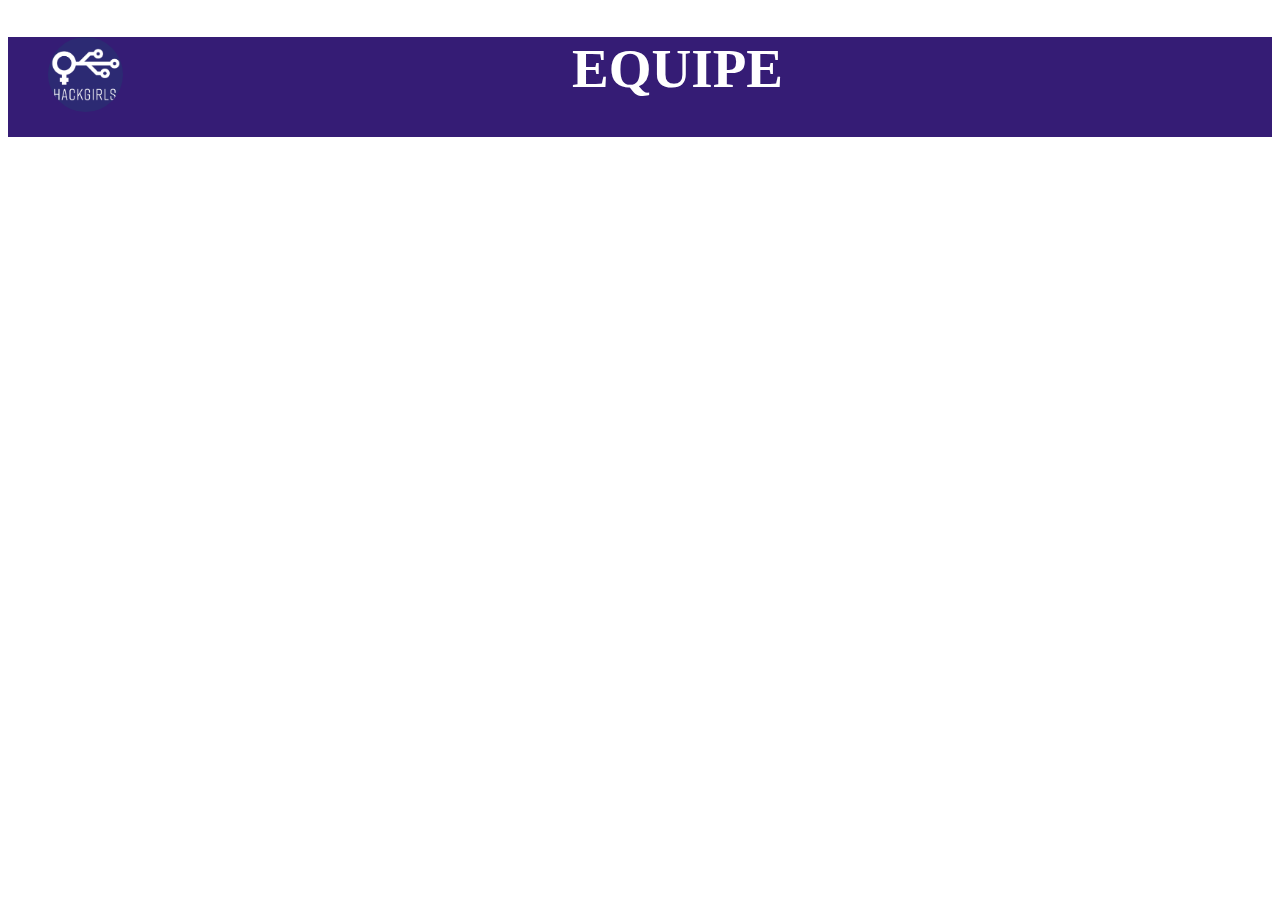
==== equipe.html @ 44c103d5 "Started" ====
<!DOCTYPE html>
<html>
    <head>
        <title>Equipe</title>
        <meta charset="utf-8">
        <link rel="stylesheet" href="css/equipe.css">
    </head>
    <body>
        <header class="container">
            <figure>
                <a href="index.html"><img src="img/logoHeader.png" alt="HackGirls"></a>
                <h1>Equipe</h1>
            </figure>
        </header>
    </body>
</html>
---- css/equipe.css ----
.container {
    background-color: #351C75;
    margin: none;
    height: 100px;
}

.container h1 {
    color: white;
    text-transform: uppercase;
    text-align: center;
    vertical-align: middle;
    font-size: 55px;
    position: relative;
}

.container img {
    border-radius: 50%;
    width: 75px;
    height: 75px;
    float: left;
}
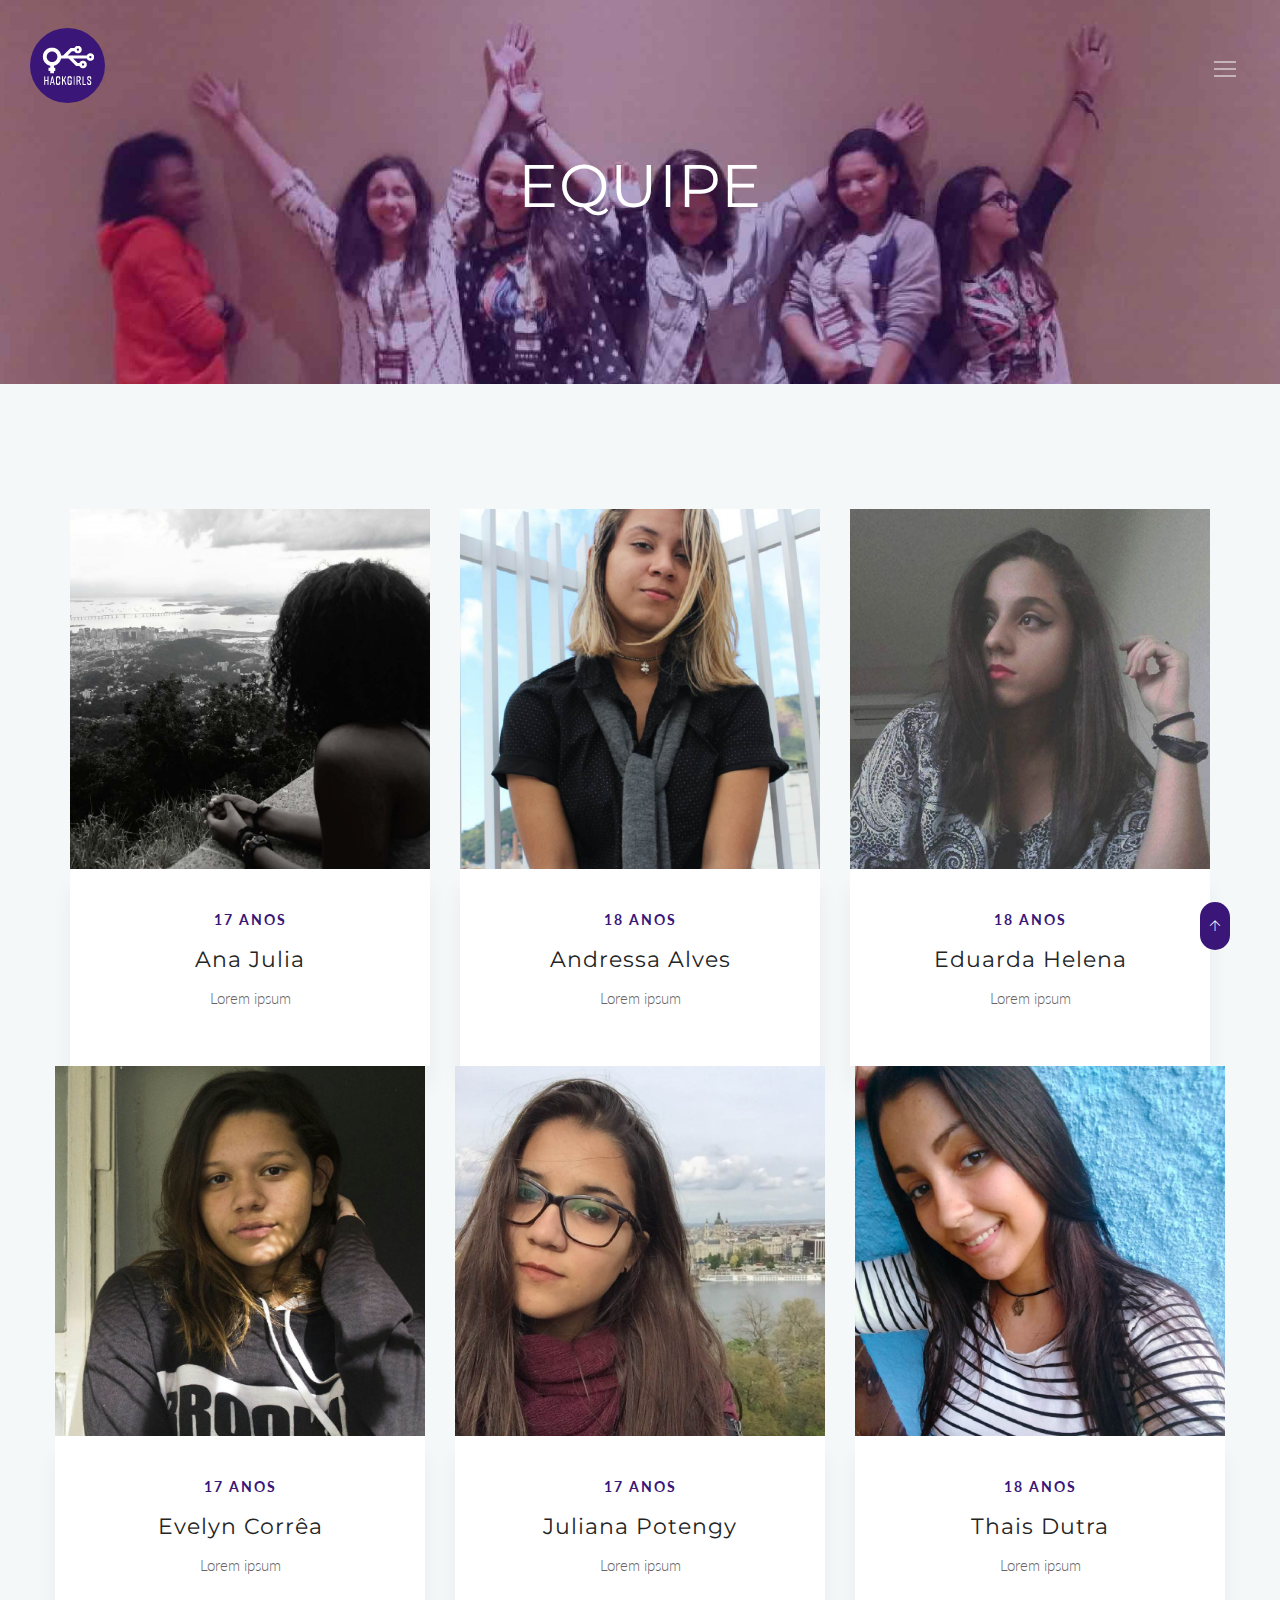
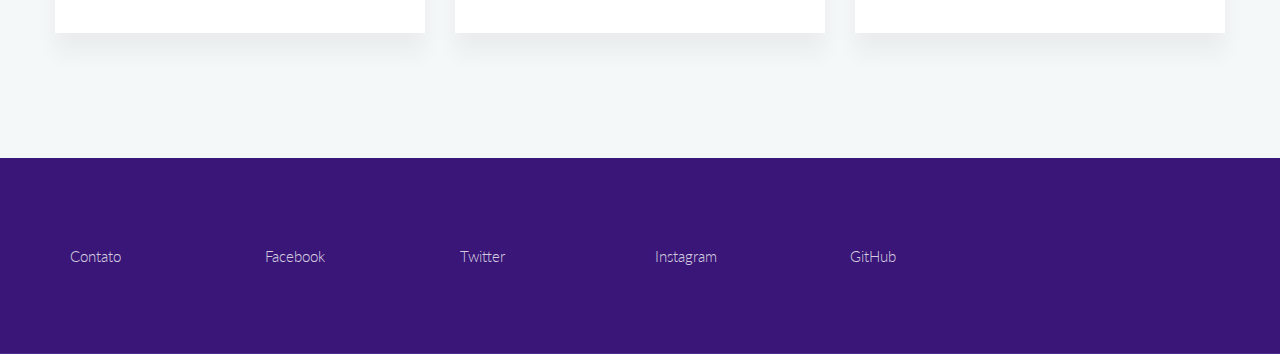
==== commit 35db2359: "Equipe update" ====
--- a/equipe.html
+++ b/equipe.html
@@ -1,16 +1,262 @@
 <!DOCTYPE html>
-<html>
+<html lang="en" class="no-js">
+    <!-- Begin Head -->
     <head>
-        <title>Equipe</title>
-        <meta charset="utf-8">
-        <link rel="stylesheet" href="css/equipe.css">
+        <!-- Basic -->
+        <meta charset="utf-8"/>
+        <meta name="viewport" content="width=device-width, initial-scale=1, shrink-to-fit=no">
+        <meta http-equiv="x-ua-compatible" content="ie=edge">
+        <title>HackGirls</title>
+
+        <!-- Web Fonts -->
+        <link href="https://fonts.googleapis.com/css?family=Lato:300,400,400i|Montserrat:400,700" rel="stylesheet">
+
+        <!-- Vendor Styles -->
+        <link href="vendor/bootstrap/css/bootstrap.min.css" rel="stylesheet" type="text/css"/>
+        <link href="css/animate.css" rel="stylesheet" type="text/css"/>
+        <link href="vendor/themify/themify.css" rel="stylesheet" type="text/css"/>
+        <link href="vendor/scrollbar/scrollbar.min.css" rel="stylesheet" type="text/css"/>
+        <link href="vendor/swiper/swiper.min.css" rel="stylesheet" type="text/css"/>
+
+        <!-- Theme Styles -->
+        <link href="css/style.css" rel="stylesheet" type="text/css"/>
+        <link href="css/global/global.css" rel="stylesheet" type="text/css"/>
+
+        <!-- Favicon -->
+        <link rel="shortcut icon" href="img/favicon.ico" type="image/x-icon">
+        <link rel="apple-touch-icon" href="img/apple-touch-icon.png">
     </head>
+    <!-- End Head -->
+
+    <!-- Body -->
     <body>
-        <header class="container">
-            <figure>
-                <a href="index.html"><img src="img/logoHeader.png" alt="HackGirls"></a>
-                <h1>Equipe</h1>
-            </figure>
+        <!--========== HEADER ==========-->
+        <header class="navbar-fixed-top s-header js__header-sticky js__header-overlay">
+            <!-- Navbar -->
+            <div class="s-header__navbar">
+                <div class="s-header__container">
+                    <div class="s-header__navbar-row">
+                        <div class="s-header__navbar-row-col">
+                            <!-- Logo -->
+                            <div class="s-header__logo">
+                                <a href="index.html" class="s-header__logo-link">
+                                    <img class="s-header__logo-img s-header__logo-img-default" src="img/logo-normal.png" alt="HackGirls Logo">
+                                    <img class="s-header__logo-img s-header__logo-img-shrink" src="img/logo-normal.png" alt="HackGirls Logo">
+                                </a>
+                            </div>
+                            <!-- End Logo -->
+                        </div>
+                        <div class="s-header__navbar-row-col">
+                            <!-- Trigger -->
+                            <a href="javascript:void(0);" class="s-header__trigger js__trigger">
+                                <span class="s-header__trigger-icon"></span>
+                                <svg x="0rem" y="0rem" width="3.125rem" height="3.125rem" viewbox="0 0 54 54">
+                                    <circle fill="transparent" stroke="#fff" stroke-width="1" cx="27" cy="27" r="25" stroke-dasharray="157 157" stroke-dashoffset="157"></circle>
+                                </svg>
+                            </a>
+                            <!-- End Trigger -->
+                        </div>
+                    </div>
+                </div>
+            </div>
+            <!-- End Navbar -->
+            
+            <!-- Overlay -->
+            <div class="s-header-bg-overlay js__bg-overlay">
+                <!-- Nav -->
+                <nav class="s-header__nav js__scrollbar">
+                    <div class="container-fluid">
+                        <!-- Menu List -->                                
+                        <ul class="list-unstyled s-header__nav-menu">
+                            <li class="s-header__nav-menu-item"><a class="s-header__nav-menu-link s-header__nav-menu-link-divider" href="index.html">Página inicial</a></li>
+                            <li class="s-header__nav-menu-item"><a class="s-header__nav-menu-link s-header__nav-menu-link-divider" href="objetivo.html">Objetivo</a></li>
+                            <li class="s-header__nav-menu-item"><a class="s-header__nav-menu-link s-header__nav-menu-link-divider -is-active" href="equipe.html">Equipe</a></li>
+                            <li class="s-header__nav-menu-item"><a class="s-header__nav-menu-link s-header__nav-menu-link-divider" href="eventos.html">Eventos</a></li>
+                            <li class="s-header__nav-menu-item"><a class="s-header__nav-menu-link s-header__nav-menu-link-divider" href="contato.html">Contato</a></li>
+                        </ul>
+                        <!-- End Menu List -->
+                    </div>
+                </nav>
+                <!-- End Nav -->
+
+                <!-- Action -->
+                <ul class="list-inline s-header__action s-header__action--rb">
+                    <li class="s-header__action-item">
+                        <a class="s-header__action-link" href="https://www.facebook.com/HackGirlsRJ/">
+                            <i class="g-padding-r-5--xs ti-facebook"></i>
+                            <span class="g-display-none--xs g-display-inline-block--sm">Facebook</span>
+                        </a>
+                    </li>
+                    <li class="s-header__action-item">
+                        <a class="s-header__action-link" href="https://twitter.com/hackgirlsrj">
+                            <i class="g-padding-r-5--xs ti-twitter"></i>
+                            <span class="g-display-none--xs g-display-inline-block--sm">Twitter</span>
+                        </a>
+                    </li>
+                    <li class="s-header__action-item">
+                        <a class="s-header__action-link" href="https://www.instagram.com/hackgirlss/">
+                            <i class="g-padding-r-5--xs ti-instagram"></i>
+                            <span class="g-display-none--xs g-display-inline-block--sm">Instagram</span>
+                        </a>
+                    </li>
+                </ul>
+                <!-- End Action -->
+            </div>
+            <!-- End Overlay -->
         </header>
+        <!--========== END HEADER ==========-->
+
+        <!--========== PROMO BLOCK ==========-->
+        <div class="g-bg-position--center js__parallax-window">
+            <div class="g-container--md g-text-center--xs g-padding-y-150--xs">
+                <h1 class="g-font-size-40--xs g-font-size-50--sm g-font-size-60--md g-color--white g-letter-spacing--1">Equipe</h1>
+            </div>
+        </div>
+        <!--========== END PROMO BLOCK ==========-->
+        
+        <!--========== PAGE CONTENT ==========-->
+        <!-- Girls -->
+        <div class="g-bg-color--sky-light">
+            <div class="container g-padding-y-80--xs g-padding-y-125--sm">
+                <div class="row">
+                    <div class="col-sm-4 g-margin-b-30--xs g-margin-b-0--md">
+                        <!-- Girl -->
+                        <article>
+                            <img class="img-responsive" src="img/equipe/anajulia.jpg" alt="Image">
+                            <div class="g-bg-color--white g-box-shadow__dark-lightest-v2 g-text-center--xs g-padding-x-40--xs g-padding-y-40--xs">
+                                <p class="text-uppercase g-font-size-14--xs g-font-weight--700 g-color--primary g-letter-spacing--2">17 anos</p>
+                                <h3 class="g-font-size-22--xs g-letter-spacing--1"><a href="#">Ana Julia</a></h3>
+                                <p>Lorem ipsum</p>
+                            </div>
+                        </article>
+                        <!-- End Girl -->
+                    </div>
+                    <div class="col-sm-4 g-margin-b-30--xs g-margin-b-0--md">
+                        <!-- Girl -->
+                        <article>
+                            <img class="img-responsive" src="img/equipe/andressa.jpg" alt="Image">
+                            <div class="g-bg-color--white g-box-shadow__dark-lightest-v2 g-text-center--xs g-padding-x-40--xs g-padding-y-40--xs">
+                                <p class="text-uppercase g-font-size-14--xs g-font-weight--700 g-color--primary g-letter-spacing--2">18 anos</p>
+                                <h3 class="g-font-size-22--xs g-letter-spacing--1"><a href="#">Andressa Alves</a></h3>
+                                <p>Lorem ipsum</p>
+                            </div>
+                        </article>
+                        <!-- End Girl -->
+                    </div>
+                    <div class="col-sm-4">
+                        <!-- Girl -->
+                        <article>
+                            <img class="img-responsive" src="img/equipe/eduarda.jpg" alt="Image">
+                            <div class="g-bg-color--white g-box-shadow__dark-lightest-v2 g-text-center--xs g-padding-x-40--xs g-padding-y-40--xs">
+                                <p class="text-uppercase g-font-size-14--xs g-font-weight--700 g-color--primary g-letter-spacing--2">18 anos</p>
+                                <h3 class="g-font-size-22--xs g-letter-spacing--1"><a href="#">Eduarda Helena</a></h3>
+                                <p>Lorem ipsum</p>
+                            </div>
+                        </article>
+                        <!-- End Girl -->
+                    </div>
+                    <div class="row">
+                    <div class="col-sm-4 g-margin-b-30--xs g-margin-b-0--md">
+                        <!-- Girl -->
+                        <article>
+                            <img class="img-responsive" src="img/equipe/evelyn.jpg" alt="Image">
+                            <div class="g-bg-color--white g-box-shadow__dark-lightest-v2 g-text-center--xs g-padding-x-40--xs g-padding-y-40--xs">
+                                <p class="text-uppercase g-font-size-14--xs g-font-weight--700 g-color--primary g-letter-spacing--2">17 anos</p>
+                                <h3 class="g-font-size-22--xs g-letter-spacing--1"><a href="#">Evelyn Corrêa</a></h3>
+                                <p>Lorem ipsum</p>
+                            </div>
+                        </article>
+                        <!-- End Girl -->
+                    </div>
+                    <div class="col-sm-4 g-margin-b-30--xs g-margin-b-0--md">
+                        <!-- Girl -->
+                        <article>
+                            <img class="img-responsive" src="img/equipe/juliana.jpg" alt="Image">
+                            <div class="g-bg-color--white g-box-shadow__dark-lightest-v2 g-text-center--xs g-padding-x-40--xs g-padding-y-40--xs">
+                                <p class="text-uppercase g-font-size-14--xs g-font-weight--700 g-color--primary g-letter-spacing--2">17 anos</p>
+                                <h3 class="g-font-size-22--xs g-letter-spacing--1"><a href="http://julianapotengy.github.io/">Juliana Potengy</a></h3>
+                                <p>Lorem ipsum</p>
+                            </div>
+                        </article>
+                        <!-- End Girl -->
+                    </div>
+                    <div class="col-sm-4">
+                        <!-- Girl -->
+                        <article>
+                            <img class="img-responsive" src="img/equipe/thais.jpg" alt="Image">
+                            <div class="g-bg-color--white g-box-shadow__dark-lightest-v2 g-text-center--xs g-padding-x-40--xs g-padding-y-40--xs">
+                                <p class="text-uppercase g-font-size-14--xs g-font-weight--700 g-color--primary g-letter-spacing--2">18 anos</p>
+                                <h3 class="g-font-size-22--xs g-letter-spacing--1"><a href="#">Thais Dutra</a></h3>
+                                <p>Lorem ipsum</p>
+                            </div>
+                        </article>
+                        <!-- End Girl -->
+                    </div>
+                </div>
+            </div>
+        </div>
+        <!-- End Girls -->
+        <!--========== END PAGE CONTENT ==========-->
+
+        <!--========== FOOTER ==========-->
+        <footer class="g-bg-color--primary">
+            <!-- Links -->
+            <div class="g-hor-divider__dashed--white-opacity-lightest">
+                <div class="container g-padding-y-80--xs">
+                    <div class="row">
+                        <div class="col-sm-2 g-margin-b-20--xs g-margin-b-0--md">
+                            <ul class="list-unstyled g-ul-li-tb-5--xs g-margin-b-0--xs">
+                                <li><a class="g-font-size-15--xs g-color--white-opacity" href="contato.html">Contato</a></li>
+                            </ul>
+                        </div>
+                        <div class="col-sm-2 g-margin-b-20--xs g-margin-b-0--md">
+                            <ul class="list-unstyled g-ul-li-tb-5--xs g-margin-b-0--xs">
+                                <li><a class="g-font-size-15--xs g-color--white-opacity" href="https://www.facebook.com/HackGirlsRJ/">Facebook</a></li>
+                            </ul>
+                        </div>
+                        <div class="col-sm-2 g-margin-b-20--xs g-margin-b-0--md">
+                            <ul class="list-unstyled g-ul-li-tb-5--xs g-margin-b-0--xs">
+                                <li><a class="g-font-size-15--xs g-color--white-opacity" href="https://twitter.com/hackgirlsrj">Twitter</a></li>
+                            </ul>
+                        </div>
+                        <div class="col-sm-2 g-margin-b-20--xs g-margin-b-0--md">
+                            <ul class="list-unstyled g-ul-li-tb-5--xs g-margin-b-0--xs">
+                                <li><a class="g-font-size-15--xs g-color--white-opacity" href="https://www.instagram.com/hackgirlss/">Instagram</a></li>
+                            </ul>
+                        </div>
+                        <div class="col-sm-2 g-margin-b-20--xs g-margin-b-0--md">
+                            <ul class="list-unstyled g-ul-li-tb-5--xs g-margin-b-0--xs">
+                                <li><a class="g-font-size-15--xs g-color--white-opacity" href="https://github.com/hackgirlsrj">GitHub</a></li>
+                            </ul>
+                        </div>
+                    </div>
+                </div>
+            </div>
+            <!-- End Links -->
+        </footer>
+        <!--========== END FOOTER ==========-->
+
+        <!-- Back To Top -->
+        <a href="javascript:void(0);" class="s-back-to-top js__back-to-top"></a>
+
+        <!--========== JAVASCRIPTS (Load javascripts at bottom, this will reduce page load time) ==========-->
+        <!-- Vendor -->
+        <script type="text/javascript" src="vendor/jquery.min.js"></script>
+        <script type="text/javascript" src="vendor/jquery.migrate.min.js"></script>
+        <script type="text/javascript" src="vendor/bootstrap/js/bootstrap.min.js"></script>
+        <script type="text/javascript" src="vendor/jquery.smooth-scroll.min.js"></script>
+        <script type="text/javascript" src="vendor/jquery.back-to-top.min.js"></script>
+        <script type="text/javascript" src="vendor/scrollbar/jquery.scrollbar.min.js"></script>
+        <script type="text/javascript" src="vendor/jquery.parallax.min.js"></script>
+        <script type="text/javascript" src="vendor/jquery.wow.min.js"></script>
+
+        <!-- General Components and Settings -->
+        <script type="text/javascript" src="js/global.min.js"></script>
+        <script type="text/javascript" src="js/components/header-sticky.min.js"></script>
+        <script type="text/javascript" src="js/components/scrollbar.min.js"></script>
+        <script type="text/javascript" src="js/components/wow.min.js"></script>
+        <!--========== END JAVASCRIPTS ==========-->
+
     </body>
+    <!-- End Body -->
 </html>--- a/vendor/themify/themify.css
+++ b/vendor/themify/themify.css
@@ -0,0 +1,1081 @@
+@font-face {
+	font-family: 'themify';
+	src:url('fonts/themify.eot?-fvbane');
+	src:url('fonts/themify.eot?#iefix-fvbane') format('embedded-opentype'),
+		url('fonts/themify.woff?-fvbane') format('woff'),
+		url('fonts/themify.ttf?-fvbane') format('truetype'),
+		url('fonts/themify.svg?-fvbane#themify') format('svg');
+	font-weight: normal;
+	font-style: normal;
+}
+
+[class^="ti-"], [class*=" ti-"] {
+	font-family: 'themify';
+	speak: none;
+	font-style: normal;
+	font-weight: normal;
+	font-variant: normal;
+	text-transform: none;
+	line-height: 1;
+
+	/* Better Font Rendering =========== */
+	-webkit-font-smoothing: antialiased;
+	-moz-osx-font-smoothing: grayscale;
+}
+
+.ti-wand:before {
+	content: "\e600";
+}
+.ti-volume:before {
+	content: "\e601";
+}
+.ti-user:before {
+	content: "\e602";
+}
+.ti-unlock:before {
+	content: "\e603";
+}
+.ti-unlink:before {
+	content: "\e604";
+}
+.ti-trash:before {
+	content: "\e605";
+}
+.ti-thought:before {
+	content: "\e606";
+}
+.ti-target:before {
+	content: "\e607";
+}
+.ti-tag:before {
+	content: "\e608";
+}
+.ti-tablet:before {
+	content: "\e609";
+}
+.ti-star:before {
+	content: "\e60a";
+}
+.ti-spray:before {
+	content: "\e60b";
+}
+.ti-signal:before {
+	content: "\e60c";
+}
+.ti-shopping-cart:before {
+	content: "\e60d";
+}
+.ti-shopping-cart-full:before {
+	content: "\e60e";
+}
+.ti-settings:before {
+	content: "\e60f";
+}
+.ti-search:before {
+	content: "\e610";
+}
+.ti-zoom-in:before {
+	content: "\e611";
+}
+.ti-zoom-out:before {
+	content: "\e612";
+}
+.ti-cut:before {
+	content: "\e613";
+}
+.ti-ruler:before {
+	content: "\e614";
+}
+.ti-ruler-pencil:before {
+	content: "\e615";
+}
+.ti-ruler-alt:before {
+	content: "\e616";
+}
+.ti-bookmark:before {
+	content: "\e617";
+}
+.ti-bookmark-alt:before {
+	content: "\e618";
+}
+.ti-reload:before {
+	content: "\e619";
+}
+.ti-plus:before {
+	content: "\e61a";
+}
+.ti-pin:before {
+	content: "\e61b";
+}
+.ti-pencil:before {
+	content: "\e61c";
+}
+.ti-pencil-alt:before {
+	content: "\e61d";
+}
+.ti-paint-roller:before {
+	content: "\e61e";
+}
+.ti-paint-bucket:before {
+	content: "\e61f";
+}
+.ti-na:before {
+	content: "\e620";
+}
+.ti-mobile:before {
+	content: "\e621";
+}
+.ti-minus:before {
+	content: "\e622";
+}
+.ti-medall:before {
+	content: "\e623";
+}
+.ti-medall-alt:before {
+	content: "\e624";
+}
+.ti-marker:before {
+	content: "\e625";
+}
+.ti-marker-alt:before {
+	content: "\e626";
+}
+.ti-arrow-up:before {
+	content: "\e627";
+}
+.ti-arrow-right:before {
+	content: "\e628";
+}
+.ti-arrow-left:before {
+	content: "\e629";
+}
+.ti-arrow-down:before {
+	content: "\e62a";
+}
+.ti-lock:before {
+	content: "\e62b";
+}
+.ti-location-arrow:before {
+	content: "\e62c";
+}
+.ti-link:before {
+	content: "\e62d";
+}
+.ti-layout:before {
+	content: "\e62e";
+}
+.ti-layers:before {
+	content: "\e62f";
+}
+.ti-layers-alt:before {
+	content: "\e630";
+}
+.ti-key:before {
+	content: "\e631";
+}
+.ti-import:before {
+	content: "\e632";
+}
+.ti-image:before {
+	content: "\e633";
+}
+.ti-heart:before {
+	content: "\e634";
+}
+.ti-heart-broken:before {
+	content: "\e635";
+}
+.ti-hand-stop:before {
+	content: "\e636";
+}
+.ti-hand-open:before {
+	content: "\e637";
+}
+.ti-hand-drag:before {
+	content: "\e638";
+}
+.ti-folder:before {
+	content: "\e639";
+}
+.ti-flag:before {
+	content: "\e63a";
+}
+.ti-flag-alt:before {
+	content: "\e63b";
+}
+.ti-flag-alt-2:before {
+	content: "\e63c";
+}
+.ti-eye:before {
+	content: "\e63d";
+}
+.ti-export:before {
+	content: "\e63e";
+}
+.ti-exchange-vertical:before {
+	content: "\e63f";
+}
+.ti-desktop:before {
+	content: "\e640";
+}
+.ti-cup:before {
+	content: "\e641";
+}
+.ti-crown:before {
+	content: "\e642";
+}
+.ti-comments:before {
+	content: "\e643";
+}
+.ti-comment:before {
+	content: "\e644";
+}
+.ti-comment-alt:before {
+	content: "\e645";
+}
+.ti-close:before {
+	content: "\e646";
+}
+.ti-clip:before {
+	content: "\e647";
+}
+.ti-angle-up:before {
+	content: "\e648";
+}
+.ti-angle-right:before {
+	content: "\e649";
+}
+.ti-angle-left:before {
+	content: "\e64a";
+}
+.ti-angle-down:before {
+	content: "\e64b";
+}
+.ti-check:before {
+	content: "\e64c";
+}
+.ti-check-box:before {
+	content: "\e64d";
+}
+.ti-camera:before {
+	content: "\e64e";
+}
+.ti-announcement:before {
+	content: "\e64f";
+}
+.ti-brush:before {
+	content: "\e650";
+}
+.ti-briefcase:before {
+	content: "\e651";
+}
+.ti-bolt:before {
+	content: "\e652";
+}
+.ti-bolt-alt:before {
+	content: "\e653";
+}
+.ti-blackboard:before {
+	content: "\e654";
+}
+.ti-bag:before {
+	content: "\e655";
+}
+.ti-move:before {
+	content: "\e656";
+}
+.ti-arrows-vertical:before {
+	content: "\e657";
+}
+.ti-arrows-horizontal:before {
+	content: "\e658";
+}
+.ti-fullscreen:before {
+	content: "\e659";
+}
+.ti-arrow-top-right:before {
+	content: "\e65a";
+}
+.ti-arrow-top-left:before {
+	content: "\e65b";
+}
+.ti-arrow-circle-up:before {
+	content: "\e65c";
+}
+.ti-arrow-circle-right:before {
+	content: "\e65d";
+}
+.ti-arrow-circle-left:before {
+	content: "\e65e";
+}
+.ti-arrow-circle-down:before {
+	content: "\e65f";
+}
+.ti-angle-double-up:before {
+	content: "\e660";
+}
+.ti-angle-double-right:before {
+	content: "\e661";
+}
+.ti-angle-double-left:before {
+	content: "\e662";
+}
+.ti-angle-double-down:before {
+	content: "\e663";
+}
+.ti-zip:before {
+	content: "\e664";
+}
+.ti-world:before {
+	content: "\e665";
+}
+.ti-wheelchair:before {
+	content: "\e666";
+}
+.ti-view-list:before {
+	content: "\e667";
+}
+.ti-view-list-alt:before {
+	content: "\e668";
+}
+.ti-view-grid:before {
+	content: "\e669";
+}
+.ti-uppercase:before {
+	content: "\e66a";
+}
+.ti-upload:before {
+	content: "\e66b";
+}
+.ti-underline:before {
+	content: "\e66c";
+}
+.ti-truck:before {
+	content: "\e66d";
+}
+.ti-timer:before {
+	content: "\e66e";
+}
+.ti-ticket:before {
+	content: "\e66f";
+}
+.ti-thumb-up:before {
+	content: "\e670";
+}
+.ti-thumb-down:before {
+	content: "\e671";
+}
+.ti-text:before {
+	content: "\e672";
+}
+.ti-stats-up:before {
+	content: "\e673";
+}
+.ti-stats-down:before {
+	content: "\e674";
+}
+.ti-split-v:before {
+	content: "\e675";
+}
+.ti-split-h:before {
+	content: "\e676";
+}
+.ti-smallcap:before {
+	content: "\e677";
+}
+.ti-shine:before {
+	content: "\e678";
+}
+.ti-shift-right:before {
+	content: "\e679";
+}
+.ti-shift-left:before {
+	content: "\e67a";
+}
+.ti-shield:before {
+	content: "\e67b";
+}
+.ti-notepad:before {
+	content: "\e67c";
+}
+.ti-server:before {
+	content: "\e67d";
+}
+.ti-quote-right:before {
+	content: "\e67e";
+}
+.ti-quote-left:before {
+	content: "\e67f";
+}
+.ti-pulse:before {
+	content: "\e680";
+}
+.ti-printer:before {
+	content: "\e681";
+}
+.ti-power-off:before {
+	content: "\e682";
+}
+.ti-plug:before {
+	content: "\e683";
+}
+.ti-pie-chart:before {
+	content: "\e684";
+}
+.ti-paragraph:before {
+	content: "\e685";
+}
+.ti-panel:before {
+	content: "\e686";
+}
+.ti-package:before {
+	content: "\e687";
+}
+.ti-music:before {
+	content: "\e688";
+}
+.ti-music-alt:before {
+	content: "\e689";
+}
+.ti-mouse:before {
+	content: "\e68a";
+}
+.ti-mouse-alt:before {
+	content: "\e68b";
+}
+.ti-money:before {
+	content: "\e68c";
+}
+.ti-microphone:before {
+	content: "\e68d";
+}
+.ti-menu:before {
+	content: "\e68e";
+}
+.ti-menu-alt:before {
+	content: "\e68f";
+}
+.ti-map:before {
+	content: "\e690";
+}
+.ti-map-alt:before {
+	content: "\e691";
+}
+.ti-loop:before {
+	content: "\e692";
+}
+.ti-location-pin:before {
+	content: "\e693";
+}
+.ti-list:before {
+	content: "\e694";
+}
+.ti-light-bulb:before {
+	content: "\e695";
+}
+.ti-Italic:before {
+	content: "\e696";
+}
+.ti-info:before {
+	content: "\e697";
+}
+.ti-infinite:before {
+	content: "\e698";
+}
+.ti-id-badge:before {
+	content: "\e699";
+}
+.ti-hummer:before {
+	content: "\e69a";
+}
+.ti-home:before {
+	content: "\e69b";
+}
+.ti-help:before {
+	content: "\e69c";
+}
+.ti-headphone:before {
+	content: "\e69d";
+}
+.ti-harddrives:before {
+	content: "\e69e";
+}
+.ti-harddrive:before {
+	content: "\e69f";
+}
+.ti-gift:before {
+	content: "\e6a0";
+}
+.ti-game:before {
+	content: "\e6a1";
+}
+.ti-filter:before {
+	content: "\e6a2";
+}
+.ti-files:before {
+	content: "\e6a3";
+}
+.ti-file:before {
+	content: "\e6a4";
+}
+.ti-eraser:before {
+	content: "\e6a5";
+}
+.ti-envelope:before {
+	content: "\e6a6";
+}
+.ti-download:before {
+	content: "\e6a7";
+}
+.ti-direction:before {
+	content: "\e6a8";
+}
+.ti-direction-alt:before {
+	content: "\e6a9";
+}
+.ti-dashboard:before {
+	content: "\e6aa";
+}
+.ti-control-stop:before {
+	content: "\e6ab";
+}
+.ti-control-shuffle:before {
+	content: "\e6ac";
+}
+.ti-control-play:before {
+	content: "\e6ad";
+}
+.ti-control-pause:before {
+	content: "\e6ae";
+}
+.ti-control-forward:before {
+	content: "\e6af";
+}
+.ti-control-backward:before {
+	content: "\e6b0";
+}
+.ti-cloud:before {
+	content: "\e6b1";
+}
+.ti-cloud-up:before {
+	content: "\e6b2";
+}
+.ti-cloud-down:before {
+	content: "\e6b3";
+}
+.ti-clipboard:before {
+	content: "\e6b4";
+}
+.ti-car:before {
+	content: "\e6b5";
+}
+.ti-calendar:before {
+	content: "\e6b6";
+}
+.ti-book:before {
+	content: "\e6b7";
+}
+.ti-bell:before {
+	content: "\e6b8";
+}
+.ti-basketball:before {
+	content: "\e6b9";
+}
+.ti-bar-chart:before {
+	content: "\e6ba";
+}
+.ti-bar-chart-alt:before {
+	content: "\e6bb";
+}
+.ti-back-right:before {
+	content: "\e6bc";
+}
+.ti-back-left:before {
+	content: "\e6bd";
+}
+.ti-arrows-corner:before {
+	content: "\e6be";
+}
+.ti-archive:before {
+	content: "\e6bf";
+}
+.ti-anchor:before {
+	content: "\e6c0";
+}
+.ti-align-right:before {
+	content: "\e6c1";
+}
+.ti-align-left:before {
+	content: "\e6c2";
+}
+.ti-align-justify:before {
+	content: "\e6c3";
+}
+.ti-align-center:before {
+	content: "\e6c4";
+}
+.ti-alert:before {
+	content: "\e6c5";
+}
+.ti-alarm-clock:before {
+	content: "\e6c6";
+}
+.ti-agenda:before {
+	content: "\e6c7";
+}
+.ti-write:before {
+	content: "\e6c8";
+}
+.ti-window:before {
+	content: "\e6c9";
+}
+.ti-widgetized:before {
+	content: "\e6ca";
+}
+.ti-widget:before {
+	content: "\e6cb";
+}
+.ti-widget-alt:before {
+	content: "\e6cc";
+}
+.ti-wallet:before {
+	content: "\e6cd";
+}
+.ti-video-clapper:before {
+	content: "\e6ce";
+}
+.ti-video-camera:before {
+	content: "\e6cf";
+}
+.ti-vector:before {
+	content: "\e6d0";
+}
+.ti-themify-logo:before {
+	content: "\e6d1";
+}
+.ti-themify-favicon:before {
+	content: "\e6d2";
+}
+.ti-themify-favicon-alt:before {
+	content: "\e6d3";
+}
+.ti-support:before {
+	content: "\e6d4";
+}
+.ti-stamp:before {
+	content: "\e6d5";
+}
+.ti-split-v-alt:before {
+	content: "\e6d6";
+}
+.ti-slice:before {
+	content: "\e6d7";
+}
+.ti-shortcode:before {
+	content: "\e6d8";
+}
+.ti-shift-right-alt:before {
+	content: "\e6d9";
+}
+.ti-shift-left-alt:before {
+	content: "\e6da";
+}
+.ti-ruler-alt-2:before {
+	content: "\e6db";
+}
+.ti-receipt:before {
+	content: "\e6dc";
+}
+.ti-pin2:before {
+	content: "\e6dd";
+}
+.ti-pin-alt:before {
+	content: "\e6de";
+}
+.ti-pencil-alt2:before {
+	content: "\e6df";
+}
+.ti-palette:before {
+	content: "\e6e0";
+}
+.ti-more:before {
+	content: "\e6e1";
+}
+.ti-more-alt:before {
+	content: "\e6e2";
+}
+.ti-microphone-alt:before {
+	content: "\e6e3";
+}
+.ti-magnet:before {
+	content: "\e6e4";
+}
+.ti-line-double:before {
+	content: "\e6e5";
+}
+.ti-line-dotted:before {
+	content: "\e6e6";
+}
+.ti-line-dashed:before {
+	content: "\e6e7";
+}
+.ti-layout-width-full:before {
+	content: "\e6e8";
+}
+.ti-layout-width-default:before {
+	content: "\e6e9";
+}
+.ti-layout-width-default-alt:before {
+	content: "\e6ea";
+}
+.ti-layout-tab:before {
+	content: "\e6eb";
+}
+.ti-layout-tab-window:before {
+	content: "\e6ec";
+}
+.ti-layout-tab-v:before {
+	content: "\e6ed";
+}
+.ti-layout-tab-min:before {
+	content: "\e6ee";
+}
+.ti-layout-slider:before {
+	content: "\e6ef";
+}
+.ti-layout-slider-alt:before {
+	content: "\e6f0";
+}
+.ti-layout-sidebar-right:before {
+	content: "\e6f1";
+}
+.ti-layout-sidebar-none:before {
+	content: "\e6f2";
+}
+.ti-layout-sidebar-left:before {
+	content: "\e6f3";
+}
+.ti-layout-placeholder:before {
+	content: "\e6f4";
+}
+.ti-layout-menu:before {
+	content: "\e6f5";
+}
+.ti-layout-menu-v:before {
+	content: "\e6f6";
+}
+.ti-layout-menu-separated:before {
+	content: "\e6f7";
+}
+.ti-layout-menu-full:before {
+	content: "\e6f8";
+}
+.ti-layout-media-right-alt:before {
+	content: "\e6f9";
+}
+.ti-layout-media-right:before {
+	content: "\e6fa";
+}
+.ti-layout-media-overlay:before {
+	content: "\e6fb";
+}
+.ti-layout-media-overlay-alt:before {
+	content: "\e6fc";
+}
+.ti-layout-media-overlay-alt-2:before {
+	content: "\e6fd";
+}
+.ti-layout-media-left-alt:before {
+	content: "\e6fe";
+}
+.ti-layout-media-left:before {
+	content: "\e6ff";
+}
+.ti-layout-media-center-alt:before {
+	content: "\e700";
+}
+.ti-layout-media-center:before {
+	content: "\e701";
+}
+.ti-layout-list-thumb:before {
+	content: "\e702";
+}
+.ti-layout-list-thumb-alt:before {
+	content: "\e703";
+}
+.ti-layout-list-post:before {
+	content: "\e704";
+}
+.ti-layout-list-large-image:before {
+	content: "\e705";
+}
+.ti-layout-line-solid:before {
+	content: "\e706";
+}
+.ti-layout-grid4:before {
+	content: "\e707";
+}
+.ti-layout-grid3:before {
+	content: "\e708";
+}
+.ti-layout-grid2:before {
+	content: "\e709";
+}
+.ti-layout-grid2-thumb:before {
+	content: "\e70a";
+}
+.ti-layout-cta-right:before {
+	content: "\e70b";
+}
+.ti-layout-cta-left:before {
+	content: "\e70c";
+}
+.ti-layout-cta-center:before {
+	content: "\e70d";
+}
+.ti-layout-cta-btn-right:before {
+	content: "\e70e";
+}
+.ti-layout-cta-btn-left:before {
+	content: "\e70f";
+}
+.ti-layout-column4:before {
+	content: "\e710";
+}
+.ti-layout-column3:before {
+	content: "\e711";
+}
+.ti-layout-column2:before {
+	content: "\e712";
+}
+.ti-layout-accordion-separated:before {
+	content: "\e713";
+}
+.ti-layout-accordion-merged:before {
+	content: "\e714";
+}
+.ti-layout-accordion-list:before {
+	content: "\e715";
+}
+.ti-ink-pen:before {
+	content: "\e716";
+}
+.ti-info-alt:before {
+	content: "\e717";
+}
+.ti-help-alt:before {
+	content: "\e718";
+}
+.ti-headphone-alt:before {
+	content: "\e719";
+}
+.ti-hand-point-up:before {
+	content: "\e71a";
+}
+.ti-hand-point-right:before {
+	content: "\e71b";
+}
+.ti-hand-point-left:before {
+	content: "\e71c";
+}
+.ti-hand-point-down:before {
+	content: "\e71d";
+}
+.ti-gallery:before {
+	content: "\e71e";
+}
+.ti-face-smile:before {
+	content: "\e71f";
+}
+.ti-face-sad:before {
+	content: "\e720";
+}
+.ti-credit-card:before {
+	content: "\e721";
+}
+.ti-control-skip-forward:before {
+	content: "\e722";
+}
+.ti-control-skip-backward:before {
+	content: "\e723";
+}
+.ti-control-record:before {
+	content: "\e724";
+}
+.ti-control-eject:before {
+	content: "\e725";
+}
+.ti-comments-smiley:before {
+	content: "\e726";
+}
+.ti-brush-alt:before {
+	content: "\e727";
+}
+.ti-youtube:before {
+	content: "\e728";
+}
+.ti-vimeo:before {
+	content: "\e729";
+}
+.ti-twitter:before {
+	content: "\e72a";
+}
+.ti-time:before {
+	content: "\e72b";
+}
+.ti-tumblr:before {
+	content: "\e72c";
+}
+.ti-skype:before {
+	content: "\e72d";
+}
+.ti-share:before {
+	content: "\e72e";
+}
+.ti-share-alt:before {
+	content: "\e72f";
+}
+.ti-rocket:before {
+	content: "\e730";
+}
+.ti-pinterest:before {
+	content: "\e731";
+}
+.ti-new-window:before {
+	content: "\e732";
+}
+.ti-microsoft:before {
+	content: "\e733";
+}
+.ti-list-ol:before {
+	content: "\e734";
+}
+.ti-linkedin:before {
+	content: "\e735";
+}
+.ti-layout-sidebar-2:before {
+	content: "\e736";
+}
+.ti-layout-grid4-alt:before {
+	content: "\e737";
+}
+.ti-layout-grid3-alt:before {
+	content: "\e738";
+}
+.ti-layout-grid2-alt:before {
+	content: "\e739";
+}
+.ti-layout-column4-alt:before {
+	content: "\e73a";
+}
+.ti-layout-column3-alt:before {
+	content: "\e73b";
+}
+.ti-layout-column2-alt:before {
+	content: "\e73c";
+}
+.ti-instagram:before {
+	content: "\e73d";
+}
+.ti-google:before {
+	content: "\e73e";
+}
+.ti-github:before {
+	content: "\e73f";
+}
+.ti-flickr:before {
+	content: "\e740";
+}
+.ti-facebook:before {
+	content: "\e741";
+}
+.ti-dropbox:before {
+	content: "\e742";
+}
+.ti-dribbble:before {
+	content: "\e743";
+}
+.ti-apple:before {
+	content: "\e744";
+}
+.ti-android:before {
+	content: "\e745";
+}
+.ti-save:before {
+	content: "\e746";
+}
+.ti-save-alt:before {
+	content: "\e747";
+}
+.ti-yahoo:before {
+	content: "\e748";
+}
+.ti-wordpress:before {
+	content: "\e749";
+}
+.ti-vimeo-alt:before {
+	content: "\e74a";
+}
+.ti-twitter-alt:before {
+	content: "\e74b";
+}
+.ti-tumblr-alt:before {
+	content: "\e74c";
+}
+.ti-trello:before {
+	content: "\e74d";
+}
+.ti-stack-overflow:before {
+	content: "\e74e";
+}
+.ti-soundcloud:before {
+	content: "\e74f";
+}
+.ti-sharethis:before {
+	content: "\e750";
+}
+.ti-sharethis-alt:before {
+	content: "\e751";
+}
+.ti-reddit:before {
+	content: "\e752";
+}
+.ti-pinterest-alt:before {
+	content: "\e753";
+}
+.ti-microsoft-alt:before {
+	content: "\e754";
+}
+.ti-linux:before {
+	content: "\e755";
+}
+.ti-jsfiddle:before {
+	content: "\e756";
+}
+.ti-joomla:before {
+	content: "\e757";
+}
+.ti-html5:before {
+	content: "\e758";
+}
+.ti-flickr-alt:before {
+	content: "\e759";
+}
+.ti-email:before {
+	content: "\e75a";
+}
+.ti-drupal:before {
+	content: "\e75b";
+}
+.ti-dropbox-alt:before {
+	content: "\e75c";
+}
+.ti-css3:before {
+	content: "\e75d";
+}
+.ti-rss:before {
+	content: "\e75e";
+}
+.ti-rss-alt:before {
+	content: "\e75f";
+}
--- a/vendor/scrollbar/scrollbar.min.css
+++ b/vendor/scrollbar/scrollbar.min.css
@@ -0,0 +1 @@
+.mCustomScrollbar{-ms-touch-action:none;touch-action:none}.mCustomScrollbar.mCS_no_scrollbar,.mCustomScrollbar.mCS_touch_action{-ms-touch-action:auto;touch-action:auto}.mCustomScrollBox{position:relative;overflow:hidden;height:100%;max-width:100%;outline:0;direction:ltr}.mCSB_container{overflow:hidden;width:auto;height:auto}.mCSB_inside>.mCSB_container{margin-right:30px}.mCSB_container.mCS_no_scrollbar_y.mCS_y_hidden{margin-right:0}.mCS-dir-rtl>.mCSB_inside>.mCSB_container{margin-right:0;margin-left:30px}.mCS-dir-rtl>.mCSB_inside>.mCSB_container.mCS_no_scrollbar_y.mCS_y_hidden{margin-left:0}.mCSB_scrollTools{position:absolute;width:16px;height:auto;left:auto;top:0;right:0;bottom:0;opacity:.75;filter:"alpha(opacity=75)";-ms-filter:"alpha(opacity=75)"}.mCSB_outside+.mCSB_scrollTools{right:-26px}.mCS-dir-rtl>.mCSB_inside>.mCSB_scrollTools,.mCS-dir-rtl>.mCSB_outside+.mCSB_scrollTools{right:auto;left:0}.mCS-dir-rtl>.mCSB_outside+.mCSB_scrollTools{left:-26px}.mCSB_scrollTools .mCSB_draggerContainer{position:absolute;top:0;left:0;bottom:0;right:0;height:auto}.mCSB_scrollTools a+.mCSB_draggerContainer{margin:20px 0}.mCSB_scrollTools .mCSB_draggerRail{width:2px;height:100%;margin:0 auto;-webkit-border-radius:16px;-moz-border-radius:16px;border-radius:16px}.mCSB_scrollTools .mCSB_dragger{cursor:pointer;width:100%;height:30px;z-index:1}.mCSB_scrollTools .mCSB_dragger .mCSB_dragger_bar{position:relative;width:4px;height:100%;margin:0 auto;-webkit-border-radius:16px;-moz-border-radius:16px;border-radius:16px;text-align:center}.mCSB_scrollTools_vertical.mCSB_scrollTools_onDrag_expand .mCSB_dragger.mCSB_dragger_onDrag_expanded .mCSB_dragger_bar,.mCSB_scrollTools_vertical.mCSB_scrollTools_onDrag_expand .mCSB_draggerContainer:hover .mCSB_dragger .mCSB_dragger_bar{width:12px}.mCSB_scrollTools_vertical.mCSB_scrollTools_onDrag_expand .mCSB_dragger.mCSB_dragger_onDrag_expanded+.mCSB_draggerRail,.mCSB_scrollTools_vertical.mCSB_scrollTools_onDrag_expand .mCSB_draggerContainer:hover .mCSB_draggerRail{width:8px}.mCSB_scrollTools .mCSB_buttonDown,.mCSB_scrollTools .mCSB_buttonUp{display:block;position:absolute;height:20px;width:100%;overflow:hidden;margin:0 auto;cursor:pointer}.mCSB_scrollTools .mCSB_buttonDown{bottom:0}.mCSB_horizontal.mCSB_inside>.mCSB_container{margin-right:0;margin-bottom:30px}.mCSB_horizontal.mCSB_outside>.mCSB_container{min-height:100%}.mCSB_horizontal>.mCSB_container.mCS_no_scrollbar_x.mCS_x_hidden{margin-bottom:0}.mCSB_scrollTools.mCSB_scrollTools_horizontal{width:auto;height:16px;top:auto;right:0;bottom:0;left:0}.mCustomScrollBox+.mCSB_scrollTools+.mCSB_scrollTools.mCSB_scrollTools_horizontal,.mCustomScrollBox+.mCSB_scrollTools.mCSB_scrollTools_horizontal{bottom:-26px}.mCSB_scrollTools.mCSB_scrollTools_horizontal a+.mCSB_draggerContainer{margin:0 20px}.mCSB_scrollTools.mCSB_scrollTools_horizontal .mCSB_draggerRail{width:100%;height:2px;margin:7px 0}.mCSB_scrollTools.mCSB_scrollTools_horizontal .mCSB_dragger{width:30px;height:100%;left:0}.mCSB_scrollTools.mCSB_scrollTools_horizontal .mCSB_dragger .mCSB_dragger_bar{width:100%;height:4px;margin:6px auto}.mCSB_scrollTools_horizontal.mCSB_scrollTools_onDrag_expand .mCSB_dragger.mCSB_dragger_onDrag_expanded .mCSB_dragger_bar,.mCSB_scrollTools_horizontal.mCSB_scrollTools_onDrag_expand .mCSB_draggerContainer:hover .mCSB_dragger .mCSB_dragger_bar{height:12px;margin:2px auto}.mCSB_scrollTools_horizontal.mCSB_scrollTools_onDrag_expand .mCSB_dragger.mCSB_dragger_onDrag_expanded+.mCSB_draggerRail,.mCSB_scrollTools_horizontal.mCSB_scrollTools_onDrag_expand .mCSB_draggerContainer:hover .mCSB_draggerRail{height:8px;margin:4px 0}.mCSB_scrollTools.mCSB_scrollTools_horizontal .mCSB_buttonLeft,.mCSB_scrollTools.mCSB_scrollTools_horizontal .mCSB_buttonRight{display:block;position:absolute;width:20px;height:100%;overflow:hidden;margin:0 auto;cursor:pointer}.mCSB_scrollTools.mCSB_scrollTools_horizontal .mCSB_buttonLeft{left:0}.mCSB_scrollTools.mCSB_scrollTools_horizontal .mCSB_buttonRight{right:0}.mCSB_container_wrapper{position:absolute;height:auto;width:auto;overflow:hidden;top:0;left:0;right:0;bottom:0;margin-right:30px;margin-bottom:30px}.mCSB_container_wrapper>.mCSB_container{padding-right:30px;padding-bottom:30px}.mCSB_vertical_horizontal>.mCSB_scrollTools.mCSB_scrollTools_vertical{bottom:20px}.mCSB_vertical_horizontal>.mCSB_scrollTools.mCSB_scrollTools_horizontal{right:20px}.mCSB_container_wrapper.mCS_no_scrollbar_x.mCS_x_hidden+.mCSB_scrollTools.mCSB_scrollTools_vertical{bottom:0}.mCS-dir-rtl>.mCustomScrollBox.mCSB_vertical_horizontal.mCSB_inside>.mCSB_scrollTools.mCSB_scrollTools_horizontal,.mCSB_container_wrapper.mCS_no_scrollbar_y.mCS_y_hidden+.mCSB_scrollTools~.mCSB_scrollTools.mCSB_scrollTools_horizontal{right:0}.mCS-dir-rtl>.mCustomScrollBox.mCSB_vertical_horizontal.mCSB_inside>.mCSB_scrollTools.mCSB_scrollTools_horizontal{left:20px}.mCS-dir-rtl>.mCustomScrollBox.mCSB_vertical_horizontal.mCSB_inside>.mCSB_container_wrapper.mCS_no_scrollbar_y.mCS_y_hidden+.mCSB_scrollTools~.mCSB_scrollTools.mCSB_scrollTools_horizontal{left:0}.mCS-dir-rtl>.mCSB_inside>.mCSB_container_wrapper{margin-right:0;margin-left:30px}.mCSB_container_wrapper.mCS_no_scrollbar_y.mCS_y_hidden>.mCSB_container{padding-right:0;-webkit-box-sizing:border-box;-moz-box-sizing:border-box;box-sizing:border-box}.mCSB_container_wrapper.mCS_no_scrollbar_x.mCS_x_hidden>.mCSB_container{padding-bottom:0;-webkit-box-sizing:border-box;-moz-box-sizing:border-box;box-sizing:border-box}.mCustomScrollBox.mCSB_vertical_horizontal.mCSB_inside>.mCSB_container_wrapper.mCS_no_scrollbar_y.mCS_y_hidden{margin-right:0;margin-left:0}.mCustomScrollBox.mCSB_vertical_horizontal.mCSB_inside>.mCSB_container_wrapper.mCS_no_scrollbar_x.mCS_x_hidden{margin-bottom:0}.mCSB_scrollTools,.mCSB_scrollTools .mCSB_buttonDown,.mCSB_scrollTools .mCSB_buttonLeft,.mCSB_scrollTools .mCSB_buttonRight,.mCSB_scrollTools .mCSB_buttonUp,.mCSB_scrollTools .mCSB_dragger .mCSB_dragger_bar{-webkit-transition:opacity .2s ease-in-out,background-color .2s ease-in-out;-moz-transition:opacity .2s ease-in-out,background-color .2s ease-in-out;-o-transition:opacity .2s ease-in-out,background-color .2s ease-in-out;transition:opacity .2s ease-in-out,background-color .2s ease-in-out}.mCSB_scrollTools_horizontal.mCSB_scrollTools_onDrag_expand .mCSB_draggerRail,.mCSB_scrollTools_horizontal.mCSB_scrollTools_onDrag_expand .mCSB_dragger_bar,.mCSB_scrollTools_vertical.mCSB_scrollTools_onDrag_expand .mCSB_draggerRail,.mCSB_scrollTools_vertical.mCSB_scrollTools_onDrag_expand .mCSB_dragger_bar{-webkit-transition:width .2s ease-out .2s,height .2s ease-out .2s,margin-left .2s ease-out .2s,margin-right .2s ease-out .2s,margin-top .2s ease-out .2s,margin-bottom .2s ease-out .2s,opacity .2s ease-in-out,background-color .2s ease-in-out;-moz-transition:width .2s ease-out .2s,height .2s ease-out .2s,margin-left .2s ease-out .2s,margin-right .2s ease-out .2s,margin-top .2s ease-out .2s,margin-bottom .2s ease-out .2s,opacity .2s ease-in-out,background-color .2s ease-in-out;-o-transition:width .2s ease-out .2s,height .2s ease-out .2s,margin-left .2s ease-out .2s,margin-right .2s ease-out .2s,margin-top .2s ease-out .2s,margin-bottom .2s ease-out .2s,opacity .2s ease-in-out,background-color .2s ease-in-out;transition:width .2s ease-out .2s,height .2s ease-out .2s,margin-left .2s ease-out .2s,margin-right .2s ease-out .2s,margin-top .2s ease-out .2s,margin-bottom .2s ease-out .2s,opacity .2s ease-in-out,background-color .2s ease-in-out}.mCS-autoHide>.mCustomScrollBox>.mCSB_scrollTools,.mCS-autoHide>.mCustomScrollBox~.mCSB_scrollTools{opacity:0;filter:"alpha(opacity=0)";-ms-filter:"alpha(opacity=0)"}.mCS-autoHide:hover>.mCustomScrollBox>.mCSB_scrollTools,.mCS-autoHide:hover>.mCustomScrollBox~.mCSB_scrollTools,.mCustomScrollBox:hover>.mCSB_scrollTools,.mCustomScrollBox:hover~.mCSB_scrollTools,.mCustomScrollbar>.mCustomScrollBox>.mCSB_scrollTools.mCSB_scrollTools_onDrag,.mCustomScrollbar>.mCustomScrollBox~.mCSB_scrollTools.mCSB_scrollTools_onDrag{opacity:1;filter:"alpha(opacity=100)";-ms-filter:"alpha(opacity=100)"}.mCSB_scrollTools .mCSB_draggerRail{background-color:#000;background-color:rgba(0,0,0,.4);filter:"alpha(opacity=40)";-ms-filter:"alpha(opacity=40)"}.mCSB_scrollTools .mCSB_dragger .mCSB_dragger_bar{background-color:#fff;background-color:rgba(255,255,255,.75);filter:"alpha(opacity=75)";-ms-filter:"alpha(opacity=75)"}.mCSB_scrollTools .mCSB_dragger:hover .mCSB_dragger_bar{background-color:#fff;background-color:rgba(255,255,255,.85);filter:"alpha(opacity=85)";-ms-filter:"alpha(opacity=85)"}.mCSB_scrollTools .mCSB_dragger.mCSB_dragger_onDrag .mCSB_dragger_bar,.mCSB_scrollTools .mCSB_dragger:active .mCSB_dragger_bar{background-color:#fff;background-color:rgba(255,255,255,.9);filter:"alpha(opacity=90)";-ms-filter:"alpha(opacity=90)"}.mCSB_scrollTools .mCSB_buttonDown,.mCSB_scrollTools .mCSB_buttonLeft,.mCSB_scrollTools .mCSB_buttonRight,.mCSB_scrollTools .mCSB_buttonUp{background-image:url(mCSB_buttons.png);background-repeat:no-repeat;opacity:.4;filter:"alpha(opacity=40)";-ms-filter:"alpha(opacity=40)"}.mCSB_scrollTools .mCSB_buttonUp{background-position:0 0}.mCSB_scrollTools .mCSB_buttonDown{background-position:0 -20px}.mCSB_scrollTools .mCSB_buttonLeft{background-position:0 -40px}.mCSB_scrollTools .mCSB_buttonRight{background-position:0 -56px}.mCSB_scrollTools .mCSB_buttonDown:hover,.mCSB_scrollTools .mCSB_buttonLeft:hover,.mCSB_scrollTools .mCSB_buttonRight:hover,.mCSB_scrollTools .mCSB_buttonUp:hover{opacity:.75;filter:"alpha(opacity=75)";-ms-filter:"alpha(opacity=75)"}.mCSB_scrollTools .mCSB_buttonDown:active,.mCSB_scrollTools .mCSB_buttonLeft:active,.mCSB_scrollTools .mCSB_buttonRight:active,.mCSB_scrollTools .mCSB_buttonUp:active{opacity:.9;filter:"alpha(opacity=90)";-ms-filter:"alpha(opacity=90)"}.mCS-dark.mCSB_scrollTools .mCSB_draggerRail{background-color:#000;background-color:rgba(0,0,0,.15)}.mCS-dark.mCSB_scrollTools .mCSB_dragger .mCSB_dragger_bar{background-color:#000;background-color:rgba(0,0,0,.75)}.mCS-dark.mCSB_scrollTools .mCSB_dragger:hover .mCSB_dragger_bar{background-color:rgba(0,0,0,.85)}.mCS-dark.mCSB_scrollTools .mCSB_dragger.mCSB_dragger_onDrag .mCSB_dragger_bar,.mCS-dark.mCSB_scrollTools .mCSB_dragger:active .mCSB_dragger_bar{background-color:rgba(0,0,0,.9)}.mCS-dark.mCSB_scrollTools .mCSB_buttonUp{background-position:-80px 0}.mCS-dark.mCSB_scrollTools .mCSB_buttonDown{background-position:-80px -20px}.mCS-dark.mCSB_scrollTools .mCSB_buttonLeft{background-position:-80px -40px}.mCS-dark.mCSB_scrollTools .mCSB_buttonRight{background-position:-80px -56px}.mCS-dark-2.mCSB_scrollTools .mCSB_draggerRail,.mCS-light-2.mCSB_scrollTools .mCSB_draggerRail{width:4px;background-color:#fff;background-color:rgba(255,255,255,.1);-webkit-border-radius:1px;-moz-border-radius:1px;border-radius:1px}.mCS-dark-2.mCSB_scrollTools .mCSB_dragger .mCSB_dragger_bar,.mCS-light-2.mCSB_scrollTools .mCSB_dragger .mCSB_dragger_bar{width:4px;background-color:#fff;background-color:rgba(255,255,255,.75);-webkit-border-radius:1px;-moz-border-radius:1px;border-radius:1px}.mCS-dark-2.mCSB_scrollTools_horizontal .mCSB_dragger .mCSB_dragger_bar,.mCS-dark-2.mCSB_scrollTools_horizontal .mCSB_draggerRail,.mCS-light-2.mCSB_scrollTools_horizontal .mCSB_dragger .mCSB_dragger_bar,.mCS-light-2.mCSB_scrollTools_horizontal .mCSB_draggerRail{width:100%;height:4px;margin:6px auto}.mCS-light-2.mCSB_scrollTools .mCSB_dragger:hover .mCSB_dragger_bar{background-color:#fff;background-color:rgba(255,255,255,.85)}.mCS-light-2.mCSB_scrollTools .mCSB_dragger.mCSB_dragger_onDrag .mCSB_dragger_bar,.mCS-light-2.mCSB_scrollTools .mCSB_dragger:active .mCSB_dragger_bar{background-color:#fff;background-color:rgba(255,255,255,.9)}.mCS-light-2.mCSB_scrollTools .mCSB_buttonUp{background-position:-32px 0}.mCS-light-2.mCSB_scrollTools .mCSB_buttonDown{background-position:-32px -20px}.mCS-light-2.mCSB_scrollTools .mCSB_buttonLeft{background-position:-40px -40px}.mCS-light-2.mCSB_scrollTools .mCSB_buttonRight{background-position:-40px -56px}.mCS-dark-2.mCSB_scrollTools .mCSB_draggerRail{background-color:#000;background-color:rgba(0,0,0,.1);-webkit-border-radius:1px;-moz-border-radius:1px;border-radius:1px}.mCS-dark-2.mCSB_scrollTools .mCSB_dragger .mCSB_dragger_bar{background-color:#000;background-color:rgba(0,0,0,.75);-webkit-border-radius:1px;-moz-border-radius:1px;border-radius:1px}.mCS-dark-2.mCSB_scrollTools .mCSB_dragger:hover .mCSB_dragger_bar{background-color:#000;background-color:rgba(0,0,0,.85)}.mCS-dark-2.mCSB_scrollTools .mCSB_dragger.mCSB_dragger_onDrag .mCSB_dragger_bar,.mCS-dark-2.mCSB_scrollTools .mCSB_dragger:active .mCSB_dragger_bar{background-color:#000;background-color:rgba(0,0,0,.9)}.mCS-dark-2.mCSB_scrollTools .mCSB_buttonUp{background-position:-112px 0}.mCS-dark-2.mCSB_scrollTools .mCSB_buttonDown{background-position:-112px -20px}.mCS-dark-2.mCSB_scrollTools .mCSB_buttonLeft{background-position:-120px -40px}.mCS-dark-2.mCSB_scrollTools .mCSB_buttonRight{background-position:-120px -56px}.mCS-dark-thick.mCSB_scrollTools .mCSB_draggerRail,.mCS-light-thick.mCSB_scrollTools .mCSB_draggerRail{width:4px;background-color:#fff;background-color:rgba(255,255,255,.1);-webkit-border-radius:2px;-moz-border-radius:2px;border-radius:2px}.mCS-dark-thick.mCSB_scrollTools .mCSB_dragger .mCSB_dragger_bar,.mCS-light-thick.mCSB_scrollTools .mCSB_dragger .mCSB_dragger_bar{width:6px;background-color:#fff;background-color:rgba(255,255,255,.75);-webkit-border-radius:2px;-moz-border-radius:2px;border-radius:2px}.mCS-dark-thick.mCSB_scrollTools_horizontal .mCSB_draggerRail,.mCS-light-thick.mCSB_scrollTools_horizontal .mCSB_draggerRail{width:100%;height:4px;margin:6px 0}.mCS-dark-thick.mCSB_scrollTools_horizontal .mCSB_dragger .mCSB_dragger_bar,.mCS-light-thick.mCSB_scrollTools_horizontal .mCSB_dragger .mCSB_dragger_bar{width:100%;height:6px;margin:5px auto}.mCS-light-thick.mCSB_scrollTools .mCSB_dragger:hover .mCSB_dragger_bar{background-color:#fff;background-color:rgba(255,255,255,.85)}.mCS-light-thick.mCSB_scrollTools .mCSB_dragger.mCSB_dragger_onDrag .mCSB_dragger_bar,.mCS-light-thick.mCSB_scrollTools .mCSB_dragger:active .mCSB_dragger_bar{background-color:#fff;background-color:rgba(255,255,255,.9)}.mCS-light-thick.mCSB_scrollTools .mCSB_buttonUp{background-position:-16px 0}.mCS-light-thick.mCSB_scrollTools .mCSB_buttonDown{background-position:-16px -20px}.mCS-light-thick.mCSB_scrollTools .mCSB_buttonLeft{background-position:-20px -40px}.mCS-light-thick.mCSB_scrollTools .mCSB_buttonRight{background-position:-20px -56px}.mCS-dark-thick.mCSB_scrollTools .mCSB_draggerRail{background-color:#000;background-color:rgba(0,0,0,.1);-webkit-border-radius:2px;-moz-border-radius:2px;border-radius:2px}.mCS-dark-thick.mCSB_scrollTools .mCSB_dragger .mCSB_dragger_bar{background-color:#000;background-color:rgba(0,0,0,.75);-webkit-border-radius:2px;-moz-border-radius:2px;border-radius:2px}.mCS-dark-thick.mCSB_scrollTools .mCSB_dragger:hover .mCSB_dragger_bar{background-color:#000;background-color:rgba(0,0,0,.85)}.mCS-dark-thick.mCSB_scrollTools .mCSB_dragger.mCSB_dragger_onDrag .mCSB_dragger_bar,.mCS-dark-thick.mCSB_scrollTools .mCSB_dragger:active .mCSB_dragger_bar{background-color:#000;background-color:rgba(0,0,0,.9)}.mCS-dark-thick.mCSB_scrollTools .mCSB_buttonUp{background-position:-96px 0}.mCS-dark-thick.mCSB_scrollTools .mCSB_buttonDown{background-position:-96px -20px}.mCS-dark-thick.mCSB_scrollTools .mCSB_buttonLeft{background-position:-100px -40px}.mCS-dark-thick.mCSB_scrollTools .mCSB_buttonRight{background-position:-100px -56px}.mCS-light-thin.mCSB_scrollTools .mCSB_draggerRail{background-color:#fff;background-color:rgba(255,255,255,.1)}.mCS-dark-thin.mCSB_scrollTools .mCSB_dragger .mCSB_dragger_bar,.mCS-light-thin.mCSB_scrollTools .mCSB_dragger .mCSB_dragger_bar{width:2px}.mCS-dark-thin.mCSB_scrollTools_horizontal .mCSB_draggerRail,.mCS-light-thin.mCSB_scrollTools_horizontal .mCSB_draggerRail{width:100%}.mCS-dark-thin.mCSB_scrollTools_horizontal .mCSB_dragger .mCSB_dragger_bar,.mCS-light-thin.mCSB_scrollTools_horizontal .mCSB_dragger .mCSB_dragger_bar{width:100%;height:2px;margin:7px auto}.mCS-dark-thin.mCSB_scrollTools .mCSB_draggerRail{background-color:#000;background-color:rgba(0,0,0,.15)}.mCS-dark-thin.mCSB_scrollTools .mCSB_dragger .mCSB_dragger_bar{background-color:#000;background-color:rgba(0,0,0,.75)}.mCS-dark-thin.mCSB_scrollTools .mCSB_dragger:hover .mCSB_dragger_bar{background-color:#000;background-color:rgba(0,0,0,.85)}.mCS-dark-thin.mCSB_scrollTools .mCSB_dragger.mCSB_dragger_onDrag .mCSB_dragger_bar,.mCS-dark-thin.mCSB_scrollTools .mCSB_dragger:active .mCSB_dragger_bar{background-color:#000;background-color:rgba(0,0,0,.9)}.mCS-dark-thin.mCSB_scrollTools .mCSB_buttonUp{background-position:-80px 0}.mCS-dark-thin.mCSB_scrollTools .mCSB_buttonDown{background-position:-80px -20px}.mCS-dark-thin.mCSB_scrollTools .mCSB_buttonLeft{background-position:-80px -40px}.mCS-dark-thin.mCSB_scrollTools .mCSB_buttonRight{background-position:-80px -56px}.mCS-rounded.mCSB_scrollTools .mCSB_draggerRail{background-color:#fff;background-color:rgba(255,255,255,.15)}.mCS-rounded-dark.mCSB_scrollTools .mCSB_dragger,.mCS-rounded-dots-dark.mCSB_scrollTools .mCSB_dragger,.mCS-rounded-dots.mCSB_scrollTools .mCSB_dragger,.mCS-rounded.mCSB_scrollTools .mCSB_dragger{height:14px}.mCS-rounded-dark.mCSB_scrollTools .mCSB_dragger .mCSB_dragger_bar,.mCS-rounded-dots-dark.mCSB_scrollTools .mCSB_dragger .mCSB_dragger_bar,.mCS-rounded-dots.mCSB_scrollTools .mCSB_dragger .mCSB_dragger_bar,.mCS-rounded.mCSB_scrollTools .mCSB_dragger .mCSB_dragger_bar{width:14px;margin:0 1px}.mCS-rounded-dark.mCSB_scrollTools_horizontal .mCSB_dragger,.mCS-rounded-dots-dark.mCSB_scrollTools_horizontal .mCSB_dragger,.mCS-rounded-dots.mCSB_scrollTools_horizontal .mCSB_dragger,.mCS-rounded.mCSB_scrollTools_horizontal .mCSB_dragger{width:14px}.mCS-rounded-dark.mCSB_scrollTools_horizontal .mCSB_dragger .mCSB_dragger_bar,.mCS-rounded-dots-dark.mCSB_scrollTools_horizontal .mCSB_dragger .mCSB_dragger_bar,.mCS-rounded-dots.mCSB_scrollTools_horizontal .mCSB_dragger .mCSB_dragger_bar,.mCS-rounded.mCSB_scrollTools_horizontal .mCSB_dragger .mCSB_dragger_bar{height:14px;margin:1px 0}.mCS-rounded-dark.mCSB_scrollTools_vertical.mCSB_scrollTools_onDrag_expand .mCSB_dragger.mCSB_dragger_onDrag_expanded .mCSB_dragger_bar,.mCS-rounded-dark.mCSB_scrollTools_vertical.mCSB_scrollTools_onDrag_expand .mCSB_draggerContainer:hover .mCSB_dragger .mCSB_dragger_bar,.mCS-rounded.mCSB_scrollTools_vertical.mCSB_scrollTools_onDrag_expand .mCSB_dragger.mCSB_dragger_onDrag_expanded .mCSB_dragger_bar,.mCS-rounded.mCSB_scrollTools_vertical.mCSB_scrollTools_onDrag_expand .mCSB_draggerContainer:hover .mCSB_dragger .mCSB_dragger_bar{width:16px;height:16px;margin:-1px 0}.mCS-rounded-dark.mCSB_scrollTools_vertical.mCSB_scrollTools_onDrag_expand .mCSB_dragger.mCSB_dragger_onDrag_expanded+.mCSB_draggerRail,.mCS-rounded-dark.mCSB_scrollTools_vertical.mCSB_scrollTools_onDrag_expand .mCSB_draggerContainer:hover .mCSB_draggerRail,.mCS-rounded.mCSB_scrollTools_vertical.mCSB_scrollTools_onDrag_expand .mCSB_dragger.mCSB_dragger_onDrag_expanded+.mCSB_draggerRail,.mCS-rounded.mCSB_scrollTools_vertical.mCSB_scrollTools_onDrag_expand .mCSB_draggerContainer:hover .mCSB_draggerRail{width:4px}.mCS-rounded-dark.mCSB_scrollTools_horizontal.mCSB_scrollTools_onDrag_expand .mCSB_dragger.mCSB_dragger_onDrag_expanded .mCSB_dragger_bar,.mCS-rounded-dark.mCSB_scrollTools_horizontal.mCSB_scrollTools_onDrag_expand .mCSB_draggerContainer:hover .mCSB_dragger .mCSB_dragger_bar,.mCS-rounded.mCSB_scrollTools_horizontal.mCSB_scrollTools_onDrag_expand .mCSB_dragger.mCSB_dragger_onDrag_expanded .mCSB_dragger_bar,.mCS-rounded.mCSB_scrollTools_horizontal.mCSB_scrollTools_onDrag_expand .mCSB_draggerContainer:hover .mCSB_dragger .mCSB_dragger_bar{height:16px;width:16px;margin:0 -1px}.mCS-rounded-dark.mCSB_scrollTools_horizontal.mCSB_scrollTools_onDrag_expand .mCSB_dragger.mCSB_dragger_onDrag_expanded+.mCSB_draggerRail,.mCS-rounded-dark.mCSB_scrollTools_horizontal.mCSB_scrollTools_onDrag_expand .mCSB_draggerContainer:hover .mCSB_draggerRail,.mCS-rounded.mCSB_scrollTools_horizontal.mCSB_scrollTools_onDrag_expand .mCSB_dragger.mCSB_dragger_onDrag_expanded+.mCSB_draggerRail,.mCS-rounded.mCSB_scrollTools_horizontal.mCSB_scrollTools_onDrag_expand .mCSB_draggerContainer:hover .mCSB_draggerRail{height:4px;margin:6px 0}.mCS-rounded.mCSB_scrollTools .mCSB_buttonUp{background-position:0 -72px}.mCS-rounded.mCSB_scrollTools .mCSB_buttonDown{background-position:0 -92px}.mCS-rounded.mCSB_scrollTools .mCSB_buttonLeft{background-position:0 -112px}.mCS-rounded.mCSB_scrollTools .mCSB_buttonRight{background-position:0 -128px}.mCS-rounded-dark.mCSB_scrollTools .mCSB_dragger .mCSB_dragger_bar,.mCS-rounded-dots-dark.mCSB_scrollTools .mCSB_dragger .mCSB_dragger_bar{background-color:#000;background-color:rgba(0,0,0,.75)}.mCS-rounded-dark.mCSB_scrollTools .mCSB_draggerRail{background-color:#000;background-color:rgba(0,0,0,.15)}.mCS-rounded-dark.mCSB_scrollTools .mCSB_dragger:hover .mCSB_dragger_bar,.mCS-rounded-dots-dark.mCSB_scrollTools .mCSB_dragger:hover .mCSB_dragger_bar{background-color:#000;background-color:rgba(0,0,0,.85)}.mCS-rounded-dark.mCSB_scrollTools .mCSB_dragger.mCSB_dragger_onDrag .mCSB_dragger_bar,.mCS-rounded-dark.mCSB_scrollTools .mCSB_dragger:active .mCSB_dragger_bar,.mCS-rounded-dots-dark.mCSB_scrollTools .mCSB_dragger.mCSB_dragger_onDrag .mCSB_dragger_bar,.mCS-rounded-dots-dark.mCSB_scrollTools .mCSB_dragger:active .mCSB_dragger_bar{background-color:#000;background-color:rgba(0,0,0,.9)}.mCS-rounded-dark.mCSB_scrollTools .mCSB_buttonUp{background-position:-80px -72px}.mCS-rounded-dark.mCSB_scrollTools .mCSB_buttonDown{background-position:-80px -92px}.mCS-rounded-dark.mCSB_scrollTools .mCSB_buttonLeft{background-position:-80px -112px}.mCS-rounded-dark.mCSB_scrollTools .mCSB_buttonRight{background-position:-80px -128px}.mCS-rounded-dots-dark.mCSB_scrollTools_vertical .mCSB_draggerRail,.mCS-rounded-dots.mCSB_scrollTools_vertical .mCSB_draggerRail{width:4px}.mCS-rounded-dots-dark.mCSB_scrollTools .mCSB_draggerRail,.mCS-rounded-dots-dark.mCSB_scrollTools_horizontal .mCSB_draggerRail,.mCS-rounded-dots.mCSB_scrollTools .mCSB_draggerRail,.mCS-rounded-dots.mCSB_scrollTools_horizontal .mCSB_draggerRail{background-color:transparent;background-position:center}.mCS-rounded-dots-dark.mCSB_scrollTools .mCSB_draggerRail,.mCS-rounded-dots.mCSB_scrollTools .mCSB_draggerRail{background-image:url([data-uri]);background-repeat:repeat-y;opacity:.3;filter:"alpha(opacity=30)";-ms-filter:"alpha(opacity=30)"}.mCS-rounded-dots-dark.mCSB_scrollTools_horizontal .mCSB_draggerRail,.mCS-rounded-dots.mCSB_scrollTools_horizontal .mCSB_draggerRail{height:4px;margin:6px 0;background-repeat:repeat-x}.mCS-rounded-dots.mCSB_scrollTools .mCSB_buttonUp{background-position:-16px -72px}.mCS-rounded-dots.mCSB_scrollTools .mCSB_buttonDown{background-position:-16px -92px}.mCS-rounded-dots.mCSB_scrollTools .mCSB_buttonLeft{background-position:-20px -112px}.mCS-rounded-dots.mCSB_scrollTools .mCSB_buttonRight{background-position:-20px -128px}.mCS-rounded-dots-dark.mCSB_scrollTools .mCSB_draggerRail{background-image:url([data-uri])}.mCS-rounded-dots-dark.mCSB_scrollTools .mCSB_buttonUp{background-position:-96px -72px}.mCS-rounded-dots-dark.mCSB_scrollTools .mCSB_buttonDown{background-position:-96px -92px}.mCS-rounded-dots-dark.mCSB_scrollTools .mCSB_buttonLeft{background-position:-100px -112px}.mCS-rounded-dots-dark.mCSB_scrollTools .mCSB_buttonRight{background-position:-100px -128px}.mCS-3d-dark.mCSB_scrollTools .mCSB_dragger .mCSB_dragger_bar,.mCS-3d-thick-dark.mCSB_scrollTools .mCSB_dragger .mCSB_dragger_bar,.mCS-3d-thick.mCSB_scrollTools .mCSB_dragger .mCSB_dragger_bar,.mCS-3d.mCSB_scrollTools .mCSB_dragger .mCSB_dragger_bar{background-repeat:repeat-y;background-image:-moz-linear-gradient(left,rgba(255,255,255,.5) 0,rgba(255,255,255,0) 100%);background-image:-webkit-gradient(linear,left top,right top,color-stop(0,rgba(255,255,255,.5)),color-stop(100%,rgba(255,255,255,0)));background-image:-webkit-linear-gradient(left,rgba(255,255,255,.5) 0,rgba(255,255,255,0) 100%);background-image:-o-linear-gradient(left,rgba(255,255,255,.5) 0,rgba(255,255,255,0) 100%);background-image:-ms-linear-gradient(left,rgba(255,255,255,.5) 0,rgba(255,255,255,0) 100%);background-image:linear-gradient(to right,rgba(255,255,255,.5) 0,rgba(255,255,255,0) 100%)}.mCS-3d-dark.mCSB_scrollTools_horizontal .mCSB_dragger .mCSB_dragger_bar,.mCS-3d-thick-dark.mCSB_scrollTools_horizontal .mCSB_dragger .mCSB_dragger_bar,.mCS-3d-thick.mCSB_scrollTools_horizontal .mCSB_dragger .mCSB_dragger_bar,.mCS-3d.mCSB_scrollTools_horizontal .mCSB_dragger .mCSB_dragger_bar{background-repeat:repeat-x;background-image:-moz-linear-gradient(top,rgba(255,255,255,.5) 0,rgba(255,255,255,0) 100%);background-image:-webkit-gradient(linear,left top,left bottom,color-stop(0,rgba(255,255,255,.5)),color-stop(100%,rgba(255,255,255,0)));background-image:-webkit-linear-gradient(top,rgba(255,255,255,.5) 0,rgba(255,255,255,0) 100%);background-image:-o-linear-gradient(top,rgba(255,255,255,.5) 0,rgba(255,255,255,0) 100%);background-image:-ms-linear-gradient(top,rgba(255,255,255,.5) 0,rgba(255,255,255,0) 100%);background-image:linear-gradient(to bottom,rgba(255,255,255,.5) 0,rgba(255,255,255,0) 100%)}.mCS-3d-dark.mCSB_scrollTools_vertical .mCSB_dragger,.mCS-3d.mCSB_scrollTools_vertical .mCSB_dragger{height:70px}.mCS-3d-dark.mCSB_scrollTools_horizontal .mCSB_dragger,.mCS-3d.mCSB_scrollTools_horizontal .mCSB_dragger{width:70px}.mCS-3d-dark.mCSB_scrollTools,.mCS-3d.mCSB_scrollTools{opacity:1;filter:"alpha(opacity=30)";-ms-filter:"alpha(opacity=30)"}.mCS-3d-dark.mCSB_scrollTools .mCSB_dragger .mCSB_dragger_bar,.mCS-3d-dark.mCSB_scrollTools .mCSB_draggerRail,.mCS-3d.mCSB_scrollTools .mCSB_dragger .mCSB_dragger_bar,.mCS-3d.mCSB_scrollTools .mCSB_draggerRail{-webkit-border-radius:16px;-moz-border-radius:16px;border-radius:16px}.mCS-3d-dark.mCSB_scrollTools .mCSB_draggerRail,.mCS-3d.mCSB_scrollTools .mCSB_draggerRail{width:8px;background-color:#000;background-color:rgba(0,0,0,.2);box-shadow:inset 1px 0 1px rgba(0,0,0,.5),inset -1px 0 1px rgba(255,255,255,.2)}.mCS-3d-dark.mCSB_scrollTools .mCSB_dragger .mCSB_dragger_bar,.mCS-3d-dark.mCSB_scrollTools .mCSB_dragger.mCSB_dragger_onDrag .mCSB_dragger_bar,.mCS-3d-dark.mCSB_scrollTools .mCSB_dragger:active .mCSB_dragger_bar,.mCS-3d-dark.mCSB_scrollTools .mCSB_dragger:hover .mCSB_dragger_bar,.mCS-3d.mCSB_scrollTools .mCSB_dragger .mCSB_dragger_bar,.mCS-3d.mCSB_scrollTools .mCSB_dragger.mCSB_dragger_onDrag .mCSB_dragger_bar,.mCS-3d.mCSB_scrollTools .mCSB_dragger:active .mCSB_dragger_bar,.mCS-3d.mCSB_scrollTools .mCSB_dragger:hover .mCSB_dragger_bar{background-color:#555}.mCS-3d-dark.mCSB_scrollTools .mCSB_dragger .mCSB_dragger_bar,.mCS-3d.mCSB_scrollTools .mCSB_dragger .mCSB_dragger_bar{width:8px}.mCS-3d-dark.mCSB_scrollTools_horizontal .mCSB_draggerRail,.mCS-3d.mCSB_scrollTools_horizontal .mCSB_draggerRail{width:100%;height:8px;margin:4px 0;box-shadow:inset 0 1px 1px rgba(0,0,0,.5),inset 0 -1px 1px rgba(255,255,255,.2)}.mCS-3d-dark.mCSB_scrollTools_horizontal .mCSB_dragger .mCSB_dragger_bar,.mCS-3d.mCSB_scrollTools_horizontal .mCSB_dragger .mCSB_dragger_bar{width:100%;height:8px;margin:4px auto}.mCS-3d.mCSB_scrollTools .mCSB_buttonUp{background-position:-32px -72px}.mCS-3d.mCSB_scrollTools .mCSB_buttonDown{background-position:-32px -92px}.mCS-3d.mCSB_scrollTools .mCSB_buttonLeft{background-position:-40px -112px}.mCS-3d.mCSB_scrollTools .mCSB_buttonRight{background-position:-40px -128px}.mCS-3d-dark.mCSB_scrollTools .mCSB_draggerRail{background-color:#000;background-color:rgba(0,0,0,.1);box-shadow:inset 1px 0 1px rgba(0,0,0,.1)}.mCS-3d-dark.mCSB_scrollTools_horizontal .mCSB_draggerRail{box-shadow:inset 0 1px 1px rgba(0,0,0,.1)}.mCS-3d-dark.mCSB_scrollTools .mCSB_buttonUp{background-position:-112px -72px}.mCS-3d-dark.mCSB_scrollTools .mCSB_buttonDown{background-position:-112px -92px}.mCS-3d-dark.mCSB_scrollTools .mCSB_buttonLeft{background-position:-120px -112px}.mCS-3d-dark.mCSB_scrollTools .mCSB_buttonRight{background-position:-120px -128px}.mCS-3d-thick-dark.mCSB_scrollTools,.mCS-3d-thick.mCSB_scrollTools{opacity:1;filter:"alpha(opacity=30)";-ms-filter:"alpha(opacity=30)"}.mCS-3d-thick-dark.mCSB_scrollTools,.mCS-3d-thick-dark.mCSB_scrollTools .mCSB_draggerContainer,.mCS-3d-thick.mCSB_scrollTools,.mCS-3d-thick.mCSB_scrollTools .mCSB_draggerContainer{-webkit-border-radius:7px;-moz-border-radius:7px;border-radius:7px}.mCSB_inside+.mCS-3d-thick-dark.mCSB_scrollTools_vertical,.mCSB_inside+.mCS-3d-thick.mCSB_scrollTools_vertical{right:1px}.mCS-3d-thick-dark.mCSB_scrollTools_vertical,.mCS-3d-thick.mCSB_scrollTools_vertical{box-shadow:inset 1px 0 1px rgba(0,0,0,.1),inset 0 0 14px rgba(0,0,0,.5)}.mCS-3d-thick-dark.mCSB_scrollTools_horizontal,.mCS-3d-thick.mCSB_scrollTools_horizontal{bottom:1px;box-shadow:inset 0 1px 1px rgba(0,0,0,.1),inset 0 0 14px rgba(0,0,0,.5)}.mCS-3d-thick-dark.mCSB_scrollTools .mCSB_dragger .mCSB_dragger_bar,.mCS-3d-thick.mCSB_scrollTools .mCSB_dragger .mCSB_dragger_bar{-webkit-border-radius:5px;-moz-border-radius:5px;border-radius:5px;box-shadow:inset 1px 0 0 rgba(255,255,255,.4);width:12px;margin:2px;position:absolute;height:auto;top:0;bottom:0;left:0;right:0}.mCS-3d-thick-dark.mCSB_scrollTools_horizontal .mCSB_dragger .mCSB_dragger_bar,.mCS-3d-thick.mCSB_scrollTools_horizontal .mCSB_dragger .mCSB_dragger_bar{box-shadow:inset 0 1px 0 rgba(255,255,255,.4);height:12px;width:auto}.mCS-3d-thick.mCSB_scrollTools .mCSB_dragger .mCSB_dragger_bar,.mCS-3d-thick.mCSB_scrollTools .mCSB_dragger.mCSB_dragger_onDrag .mCSB_dragger_bar,.mCS-3d-thick.mCSB_scrollTools .mCSB_dragger:active .mCSB_dragger_bar,.mCS-3d-thick.mCSB_scrollTools .mCSB_dragger:hover .mCSB_dragger_bar{background-color:#555}.mCS-3d-thick.mCSB_scrollTools .mCSB_draggerContainer{background-color:#000;background-color:rgba(0,0,0,.05);box-shadow:inset 1px 1px 16px rgba(0,0,0,.1)}.mCS-3d-thick.mCSB_scrollTools .mCSB_draggerRail{background-color:transparent}.mCS-3d-thick.mCSB_scrollTools .mCSB_buttonUp{background-position:-32px -72px}.mCS-3d-thick.mCSB_scrollTools .mCSB_buttonDown{background-position:-32px -92px}.mCS-3d-thick.mCSB_scrollTools .mCSB_buttonLeft{background-position:-40px -112px}.mCS-3d-thick.mCSB_scrollTools .mCSB_buttonRight{background-position:-40px -128px}.mCS-3d-thick-dark.mCSB_scrollTools{box-shadow:inset 0 0 14px rgba(0,0,0,.2)}.mCS-3d-thick-dark.mCSB_scrollTools_horizontal{box-shadow:inset 0 1px 1px rgba(0,0,0,.1),inset 0 0 14px rgba(0,0,0,.2)}.mCS-3d-thick-dark.mCSB_scrollTools .mCSB_dragger .mCSB_dragger_bar{box-shadow:inset 1px 0 0 rgba(255,255,255,.4),inset -1px 0 0 rgba(0,0,0,.2)}.mCS-3d-thick-dark.mCSB_scrollTools_horizontal .mCSB_dragger .mCSB_dragger_bar{box-shadow:inset 0 1px 0 rgba(255,255,255,.4),inset 0 -1px 0 rgba(0,0,0,.2)}.mCS-3d-thick-dark.mCSB_scrollTools .mCSB_dragger .mCSB_dragger_bar,.mCS-3d-thick-dark.mCSB_scrollTools .mCSB_dragger.mCSB_dragger_onDrag .mCSB_dragger_bar,.mCS-3d-thick-dark.mCSB_scrollTools .mCSB_dragger:active .mCSB_dragger_bar,.mCS-3d-thick-dark.mCSB_scrollTools .mCSB_dragger:hover .mCSB_dragger_bar{background-color:#777}.mCS-3d-thick-dark.mCSB_scrollTools .mCSB_draggerContainer{background-color:#fff;background-color:rgba(0,0,0,.05);box-shadow:inset 1px 1px 16px rgba(0,0,0,.1)}.mCS-3d-thick-dark.mCSB_scrollTools .mCSB_draggerRail,.mCS-minimal-dark.mCSB_scrollTools .mCSB_draggerRail,.mCS-minimal.mCSB_scrollTools .mCSB_draggerRail{background-color:transparent}.mCS-3d-thick-dark.mCSB_scrollTools .mCSB_buttonUp{background-position:-112px -72px}.mCS-3d-thick-dark.mCSB_scrollTools .mCSB_buttonDown{background-position:-112px -92px}.mCS-3d-thick-dark.mCSB_scrollTools .mCSB_buttonLeft{background-position:-120px -112px}.mCS-3d-thick-dark.mCSB_scrollTools .mCSB_buttonRight{background-position:-120px -128px}.mCSB_outside+.mCS-minimal-dark.mCSB_scrollTools_vertical,.mCSB_outside+.mCS-minimal.mCSB_scrollTools_vertical{right:0;margin:12px 0}.mCustomScrollBox.mCS-minimal+.mCSB_scrollTools+.mCSB_scrollTools.mCSB_scrollTools_horizontal,.mCustomScrollBox.mCS-minimal+.mCSB_scrollTools.mCSB_scrollTools_horizontal,.mCustomScrollBox.mCS-minimal-dark+.mCSB_scrollTools+.mCSB_scrollTools.mCSB_scrollTools_horizontal,.mCustomScrollBox.mCS-minimal-dark+.mCSB_scrollTools.mCSB_scrollTools_horizontal{bottom:0;margin:0 12px}.mCS-dir-rtl>.mCSB_outside+.mCS-minimal-dark.mCSB_scrollTools_vertical,.mCS-dir-rtl>.mCSB_outside+.mCS-minimal.mCSB_scrollTools_vertical{left:0;right:auto}.mCS-minimal-dark.mCSB_scrollTools_vertical .mCSB_dragger,.mCS-minimal.mCSB_scrollTools_vertical .mCSB_dragger{height:50px}.mCS-minimal-dark.mCSB_scrollTools_horizontal .mCSB_dragger,.mCS-minimal.mCSB_scrollTools_horizontal .mCSB_dragger{width:50px}.mCS-minimal.mCSB_scrollTools .mCSB_dragger .mCSB_dragger_bar{background-color:#fff;background-color:rgba(255,255,255,.2);filter:"alpha(opacity=20)";-ms-filter:"alpha(opacity=20)"}.mCS-minimal.mCSB_scrollTools .mCSB_dragger.mCSB_dragger_onDrag .mCSB_dragger_bar,.mCS-minimal.mCSB_scrollTools .mCSB_dragger:active .mCSB_dragger_bar{background-color:#fff;background-color:rgba(255,255,255,.5);filter:"alpha(opacity=50)";-ms-filter:"alpha(opacity=50)"}.mCS-minimal-dark.mCSB_scrollTools .mCSB_dragger .mCSB_dragger_bar{background-color:#000;background-color:rgba(0,0,0,.2);filter:"alpha(opacity=20)";-ms-filter:"alpha(opacity=20)"}.mCS-minimal-dark.mCSB_scrollTools .mCSB_dragger.mCSB_dragger_onDrag .mCSB_dragger_bar,.mCS-minimal-dark.mCSB_scrollTools .mCSB_dragger:active .mCSB_dragger_bar{background-color:#000;background-color:rgba(0,0,0,.5);filter:"alpha(opacity=50)";-ms-filter:"alpha(opacity=50)"}.mCS-dark-3.mCSB_scrollTools .mCSB_draggerRail,.mCS-light-3.mCSB_scrollTools .mCSB_draggerRail{width:6px;background-color:#000;background-color:rgba(0,0,0,.2)}.mCS-dark-3.mCSB_scrollTools .mCSB_dragger .mCSB_dragger_bar,.mCS-light-3.mCSB_scrollTools .mCSB_dragger .mCSB_dragger_bar{width:6px}.mCS-dark-3.mCSB_scrollTools_horizontal .mCSB_dragger .mCSB_dragger_bar,.mCS-dark-3.mCSB_scrollTools_horizontal .mCSB_draggerRail,.mCS-light-3.mCSB_scrollTools_horizontal .mCSB_dragger .mCSB_dragger_bar,.mCS-light-3.mCSB_scrollTools_horizontal .mCSB_draggerRail{width:100%;height:6px;margin:5px 0}.mCS-dark-3.mCSB_scrollTools_vertical.mCSB_scrollTools_onDrag_expand .mCSB_dragger.mCSB_dragger_onDrag_expanded+.mCSB_draggerRail,.mCS-dark-3.mCSB_scrollTools_vertical.mCSB_scrollTools_onDrag_expand .mCSB_draggerContainer:hover .mCSB_draggerRail,.mCS-light-3.mCSB_scrollTools_vertical.mCSB_scrollTools_onDrag_expand .mCSB_dragger.mCSB_dragger_onDrag_expanded+.mCSB_draggerRail,.mCS-light-3.mCSB_scrollTools_vertical.mCSB_scrollTools_onDrag_expand .mCSB_draggerContainer:hover .mCSB_draggerRail{width:12px}.mCS-dark-3.mCSB_scrollTools_horizontal.mCSB_scrollTools_onDrag_expand .mCSB_dragger.mCSB_dragger_onDrag_expanded+.mCSB_draggerRail,.mCS-dark-3.mCSB_scrollTools_horizontal.mCSB_scrollTools_onDrag_expand .mCSB_draggerContainer:hover .mCSB_draggerRail,.mCS-light-3.mCSB_scrollTools_horizontal.mCSB_scrollTools_onDrag_expand .mCSB_dragger.mCSB_dragger_onDrag_expanded+.mCSB_draggerRail,.mCS-light-3.mCSB_scrollTools_horizontal.mCSB_scrollTools_onDrag_expand .mCSB_draggerContainer:hover .mCSB_draggerRail{height:12px;margin:2px 0}.mCS-light-3.mCSB_scrollTools .mCSB_buttonUp{background-position:-32px -72px}.mCS-light-3.mCSB_scrollTools .mCSB_buttonDown{background-position:-32px -92px}.mCS-light-3.mCSB_scrollTools .mCSB_buttonLeft{background-position:-40px -112px}.mCS-light-3.mCSB_scrollTools .mCSB_buttonRight{background-position:-40px -128px}.mCS-dark-3.mCSB_scrollTools .mCSB_dragger .mCSB_dragger_bar{background-color:#000;background-color:rgba(0,0,0,.75)}.mCS-dark-3.mCSB_scrollTools .mCSB_dragger:hover .mCSB_dragger_bar{background-color:#000;background-color:rgba(0,0,0,.85)}.mCS-dark-3.mCSB_scrollTools .mCSB_dragger.mCSB_dragger_onDrag .mCSB_dragger_bar,.mCS-dark-3.mCSB_scrollTools .mCSB_dragger:active .mCSB_dragger_bar{background-color:#000;background-color:rgba(0,0,0,.9)}.mCS-dark-3.mCSB_scrollTools .mCSB_draggerRail{background-color:#000;background-color:rgba(0,0,0,.1)}.mCS-dark-3.mCSB_scrollTools .mCSB_buttonUp{background-position:-112px -72px}.mCS-dark-3.mCSB_scrollTools .mCSB_buttonDown{background-position:-112px -92px}.mCS-dark-3.mCSB_scrollTools .mCSB_buttonLeft{background-position:-120px -112px}.mCS-dark-3.mCSB_scrollTools .mCSB_buttonRight{background-position:-120px -128px}.mCS-inset-2-dark.mCSB_scrollTools .mCSB_draggerRail,.mCS-inset-2.mCSB_scrollTools .mCSB_draggerRail,.mCS-inset-3-dark.mCSB_scrollTools .mCSB_draggerRail,.mCS-inset-3.mCSB_scrollTools .mCSB_draggerRail,.mCS-inset-dark.mCSB_scrollTools .mCSB_draggerRail,.mCS-inset.mCSB_scrollTools .mCSB_draggerRail{width:12px;background-color:#000;background-color:rgba(0,0,0,.2)}.mCS-inset-2-dark.mCSB_scrollTools .mCSB_dragger .mCSB_dragger_bar,.mCS-inset-2.mCSB_scrollTools .mCSB_dragger .mCSB_dragger_bar,.mCS-inset-3-dark.mCSB_scrollTools .mCSB_dragger .mCSB_dragger_bar,.mCS-inset-3.mCSB_scrollTools .mCSB_dragger .mCSB_dragger_bar,.mCS-inset-dark.mCSB_scrollTools .mCSB_dragger .mCSB_dragger_bar,.mCS-inset.mCSB_scrollTools .mCSB_dragger .mCSB_dragger_bar{width:6px;margin:3px 5px;position:absolute;height:auto;top:0;bottom:0;left:0;right:0}.mCS-inset-2-dark.mCSB_scrollTools_horizontal .mCSB_dragger .mCSB_dragger_bar,.mCS-inset-2.mCSB_scrollTools_horizontal .mCSB_dragger .mCSB_dragger_bar,.mCS-inset-3-dark.mCSB_scrollTools_horizontal .mCSB_dragger .mCSB_dragger_bar,.mCS-inset-3.mCSB_scrollTools_horizontal .mCSB_dragger .mCSB_dragger_bar,.mCS-inset-dark.mCSB_scrollTools_horizontal .mCSB_dragger .mCSB_dragger_bar,.mCS-inset.mCSB_scrollTools_horizontal .mCSB_dragger .mCSB_dragger_bar{height:6px;margin:5px 3px;position:absolute;width:auto;top:0;bottom:0;left:0;right:0}.mCS-inset-2-dark.mCSB_scrollTools_horizontal .mCSB_draggerRail,.mCS-inset-2.mCSB_scrollTools_horizontal .mCSB_draggerRail,.mCS-inset-3-dark.mCSB_scrollTools_horizontal .mCSB_draggerRail,.mCS-inset-3.mCSB_scrollTools_horizontal .mCSB_draggerRail,.mCS-inset-dark.mCSB_scrollTools_horizontal .mCSB_draggerRail,.mCS-inset.mCSB_scrollTools_horizontal .mCSB_draggerRail{width:100%;height:12px;margin:2px 0}.mCS-inset-2.mCSB_scrollTools .mCSB_buttonUp,.mCS-inset-3.mCSB_scrollTools .mCSB_buttonUp,.mCS-inset.mCSB_scrollTools .mCSB_buttonUp{background-position:-32px -72px}.mCS-inset-2.mCSB_scrollTools .mCSB_buttonDown,.mCS-inset-3.mCSB_scrollTools .mCSB_buttonDown,.mCS-inset.mCSB_scrollTools .mCSB_buttonDown{background-position:-32px -92px}.mCS-inset-2.mCSB_scrollTools .mCSB_buttonLeft,.mCS-inset-3.mCSB_scrollTools .mCSB_buttonLeft,.mCS-inset.mCSB_scrollTools .mCSB_buttonLeft{background-position:-40px -112px}.mCS-inset-2.mCSB_scrollTools .mCSB_buttonRight,.mCS-inset-3.mCSB_scrollTools .mCSB_buttonRight,.mCS-inset.mCSB_scrollTools .mCSB_buttonRight{background-position:-40px -128px}.mCS-inset-2-dark.mCSB_scrollTools .mCSB_dragger .mCSB_dragger_bar,.mCS-inset-3-dark.mCSB_scrollTools .mCSB_dragger .mCSB_dragger_bar,.mCS-inset-dark.mCSB_scrollTools .mCSB_dragger .mCSB_dragger_bar{background-color:#000;background-color:rgba(0,0,0,.75)}.mCS-inset-2-dark.mCSB_scrollTools .mCSB_dragger:hover .mCSB_dragger_bar,.mCS-inset-3-dark.mCSB_scrollTools .mCSB_dragger:hover .mCSB_dragger_bar,.mCS-inset-dark.mCSB_scrollTools .mCSB_dragger:hover .mCSB_dragger_bar{background-color:#000;background-color:rgba(0,0,0,.85)}.mCS-inset-2-dark.mCSB_scrollTools .mCSB_dragger.mCSB_dragger_onDrag .mCSB_dragger_bar,.mCS-inset-2-dark.mCSB_scrollTools .mCSB_dragger:active .mCSB_dragger_bar,.mCS-inset-3-dark.mCSB_scrollTools .mCSB_dragger.mCSB_dragger_onDrag .mCSB_dragger_bar,.mCS-inset-3-dark.mCSB_scrollTools .mCSB_dragger:active .mCSB_dragger_bar,.mCS-inset-dark.mCSB_scrollTools .mCSB_dragger.mCSB_dragger_onDrag .mCSB_dragger_bar,.mCS-inset-dark.mCSB_scrollTools .mCSB_dragger:active .mCSB_dragger_bar{background-color:#000;background-color:rgba(0,0,0,.9)}.mCS-inset-2-dark.mCSB_scrollTools .mCSB_draggerRail,.mCS-inset-3-dark.mCSB_scrollTools .mCSB_draggerRail,.mCS-inset-dark.mCSB_scrollTools .mCSB_draggerRail{background-color:#000;background-color:rgba(0,0,0,.1)}.mCS-inset-2-dark.mCSB_scrollTools .mCSB_buttonUp,.mCS-inset-3-dark.mCSB_scrollTools .mCSB_buttonUp,.mCS-inset-dark.mCSB_scrollTools .mCSB_buttonUp{background-position:-112px -72px}.mCS-inset-2-dark.mCSB_scrollTools .mCSB_buttonDown,.mCS-inset-3-dark.mCSB_scrollTools .mCSB_buttonDown,.mCS-inset-dark.mCSB_scrollTools .mCSB_buttonDown{background-position:-112px -92px}.mCS-inset-2-dark.mCSB_scrollTools .mCSB_buttonLeft,.mCS-inset-3-dark.mCSB_scrollTools .mCSB_buttonLeft,.mCS-inset-dark.mCSB_scrollTools .mCSB_buttonLeft{background-position:-120px -112px}.mCS-inset-2-dark.mCSB_scrollTools .mCSB_buttonRight,.mCS-inset-3-dark.mCSB_scrollTools .mCSB_buttonRight,.mCS-inset-dark.mCSB_scrollTools .mCSB_buttonRight{background-position:-120px -128px}.mCS-inset-2-dark.mCSB_scrollTools .mCSB_draggerRail,.mCS-inset-2.mCSB_scrollTools .mCSB_draggerRail{background-color:transparent;border-width:1px;border-style:solid;border-color:#fff;border-color:rgba(255,255,255,.2);-webkit-box-sizing:border-box;-moz-box-sizing:border-box;box-sizing:border-box}.mCS-inset-2-dark.mCSB_scrollTools .mCSB_draggerRail{border-color:#000;border-color:rgba(0,0,0,.2)}.mCS-inset-3.mCSB_scrollTools .mCSB_draggerRail{background-color:#fff;background-color:rgba(255,255,255,.6)}.mCS-inset-3-dark.mCSB_scrollTools .mCSB_draggerRail{background-color:#000;background-color:rgba(0,0,0,.6)}.mCS-inset-3.mCSB_scrollTools .mCSB_dragger .mCSB_dragger_bar{background-color:#000;background-color:rgba(0,0,0,.75)}.mCS-inset-3.mCSB_scrollTools .mCSB_dragger:hover .mCSB_dragger_bar{background-color:#000;background-color:rgba(0,0,0,.85)}.mCS-inset-3.mCSB_scrollTools .mCSB_dragger.mCSB_dragger_onDrag .mCSB_dragger_bar,.mCS-inset-3.mCSB_scrollTools .mCSB_dragger:active .mCSB_dragger_bar{background-color:#000;background-color:rgba(0,0,0,.9)}.mCS-inset-3-dark.mCSB_scrollTools .mCSB_dragger .mCSB_dragger_bar{background-color:#fff;background-color:rgba(255,255,255,.75)}.mCS-inset-3-dark.mCSB_scrollTools .mCSB_dragger:hover .mCSB_dragger_bar{background-color:#fff;background-color:rgba(255,255,255,.85)}.mCS-inset-3-dark.mCSB_scrollTools .mCSB_dragger.mCSB_dragger_onDrag .mCSB_dragger_bar,.mCS-inset-3-dark.mCSB_scrollTools .mCSB_dragger:active .mCSB_dragger_bar{background-color:#fff;background-color:rgba(255,255,255,.9)}
--- a/css/style.css
+++ b/css/style.css
@@ -0,0 +1,2312 @@
+/*----------------------------------
+	Common HTML elements and more for easier usage
+------------------------------------*/
+html {
+  overflow-x: hidden;
+}
+
+html, html a, body {
+  -webkit-font-smoothing: antialiased;
+}
+
+html {
+  font-size: 16px;
+  -webkit-tap-highlight-color: transparent;
+}
+
+body {
+  font-size: 1rem;
+  font-family: Lato, sans-serif;
+  color: #222324;
+  line-height: 1.6;
+  background-color: #fff;
+}
+
+.g-bg-position--center {
+    background-image: url(../img/header.jpg);
+}
+
+/* Typography */
+h1, h2, h3, h4, h5, h6 {
+  font-weight: 400;
+  font-family: Montserrat, sans-serif;
+  line-height: 1.2;
+  color: #242424;
+  margin-top: 0;
+  margin-bottom: .5rem;
+}
+
+h1,
+h2,
+h3,
+h4,
+h5,
+h6 {
+  text-transform: capitalize;
+  margin-bottom: 0.75rem;
+}
+
+h1 a,
+h2 a,
+h3 a,
+h4 a,
+h5 a,
+h6 a {
+  color: #242424;
+  transition-duration: 200ms;
+  transition-property: all;
+  transition-timing-function: cubic-bezier(0.7, 1, 0.7, 1);
+}
+
+h1 a:focus, h1 a:hover,
+h2 a:focus,
+h2 a:hover,
+h3 a:focus,
+h3 a:hover,
+h4 a:focus,
+h4 a:hover,
+h5 a:focus,
+h5 a:hover,
+h6 a:focus,
+h6 a:hover {
+  color: #391678;
+  transition-duration: 200ms;
+  transition-property: all;
+  transition-timing-function: cubic-bezier(0.7, 1, 0.7, 1);
+}
+
+h1 {
+  font-size: 2.5rem;
+  text-transform: uppercase;
+}
+
+h2 {
+  font-size: 2rem;
+}
+
+h3 {
+  font-size: 1.75rem;
+}
+
+h4 {
+  font-size: 1.5rem;
+}
+
+h5 {
+  font-size: 1.25rem;
+}
+
+h6 {
+  font-size: 1rem;
+}
+
+em,
+li {
+  font-size: 1rem;
+  font-weight: 300;
+  color: #242424;
+}
+
+em > a,
+li > a {
+  color: #242424;
+}
+
+em > a:hover,
+li > a:hover {
+  color: #391678;
+}
+
+small {
+  color: #656565;
+}
+
+label {
+  font-size: 0.8125rem;
+  font-weight: 700;
+  color: #242424;
+  margin-bottom: .25rem;
+}
+
+i {
+  line-height: 1;
+}
+
+/* Paragraph */
+p {
+  font-size: 0.9375rem;
+  font-weight: 300;
+  color: #656565;
+  line-height: 1.6;
+  margin-top: 0;
+  margin-bottom: 1rem;
+}
+
+/* Links */
+a {
+  color: #391678;
+  text-decoration: none;
+}
+
+a:focus, a:hover {
+  color: #1095ac;
+  text-decoration: none;
+}
+
+a:focus {
+  outline: none;
+}
+
+/*----------------------------------
+  Selection
+------------------------------------*/
+::selection {
+  color: #fff;
+  background: #391678;
+  text-shadow: none;
+}
+
+::-webkit-selection {
+  color: #fff;
+  background: #391678;
+  text-shadow: none;
+}
+
+:active,
+:focus {
+  outline: none;
+}
+
+/*----------------------------------
+  Button
+------------------------------------*/
+.s-btn {
+  display: inline-block;
+  text-align: center;
+  vertical-align: middle;
+  border: none;
+  white-space: nowrap;
+  touch-action: manipulation;
+  cursor: pointer;
+  user-select: none;
+  transition-duration: 300ms;
+  transition-property: all;
+  transition-timing-function: cubic-bezier(0.7, 1, 0.7, 1);
+}
+
+.s-btn:focus, .s-btn:hover {
+  text-decoration: none;
+  transition-duration: 300ms;
+  transition-property: all;
+  transition-timing-function: cubic-bezier(0.7, 1, 0.7, 1);
+}
+
+.s-btn.focus {
+  text-decoration: none;
+}
+
+.s-btn:active, .s-btn.active {
+  background-image: none;
+  outline: 0;
+}
+
+.s-btn.disabled, .s-btn:disabled,
+fieldset[disabled] .s-btn {
+  cursor: not-allowed;
+  opacity: .65;
+}
+
+.s-btn__element--left, .s-btn__element--right {
+  display: table-cell;
+  vertical-align: middle;
+  text-align: left;
+}
+
+/* Sizes
+------------------------------ */
+.s-btn--xs {
+  font-size: 0.75rem;
+  font-weight: 400;
+  padding: 0.5rem 1.25rem;
+}
+
+.s-btn--sm {
+  font-size: 0.875rem;
+  font-weight: 400;
+  padding: 0.75rem 1.25rem;
+}
+
+.s-btn--md {
+  font-size: 0.8125rem;
+  font-weight: 400;
+  padding: 1rem 2.5rem;
+}
+
+.s-btn-icon--md {
+  font-size: 1rem;
+  padding: 0.9375rem 1.5625rem 0.75rem;
+}
+
+/* Styles
+------------------------------ */
+.s-btn--white-brd {
+  color: #fff;
+  background: transparent;
+  border-width: 0.0625rem;
+  border-style: solid;
+  border-color: #fff;
+}
+
+.s-btn--white-brd:focus, .s-btn--white-brd:hover {
+  color: #222324;
+  background: #fff;
+  border-color: #fff;
+}
+
+.s-btn--white-bg {
+  color: #222324;
+  background: #fff;
+}
+
+.s-btn--white-bg:focus, .s-btn--white-bg:hover {
+  color: #391678;
+  background: #fff;
+}
+
+.s-btn--dark-bg {
+  color: #fff;
+  background: #222324;
+  border-width: 0.0625rem;
+  border-style: solid;
+  border-color: #222324;
+}
+
+.s-btn--dark-bg:focus, .s-btn--dark-bg:hover {
+  color: #fff;
+  background: #391678;
+  border-color: #391678;
+}
+
+.s-btn--dark-brd {
+  color: #222324;
+  background: transparent;
+  border-width: 0.0625rem;
+  border-style: solid;
+  border-color: #222324;
+}
+
+.s-btn--dark-brd:focus, .s-btn--dark-brd:hover {
+  color: #fff;
+  background: #222324;
+  border-color: #222324;
+}
+
+.s-btn--primary-bg {
+  color: #fff;
+  background: #391678;
+  border-width: 0.0625rem;
+  border-style: solid;
+  border-color: #391678;
+}
+
+.s-btn--primary-bg:focus, .s-btn--primary-bg:hover {
+  color: #fff;
+  background: #391678;
+  border-color: #391678;
+}
+
+.s-btn--primary-brd {
+  color: #391678;
+  background: transparent;
+  border-width: 0.0625rem;
+  border-style: solid;
+  border-color: #391678;
+}
+
+.s-btn--primary-brd:focus, .s-btn--primary-brd:hover {
+  color: #fff;
+  background: #391678;
+  border-color: #391678;
+}
+
+.s-btn-icon--white-brd {
+  border-left: none;
+}
+
+.s-btn-icon--dark-brd {
+  border-left: none;
+}
+
+/*----------------------------------
+  Clients v1
+------------------------------------*/
+.s-clients-v1 {
+  display: block;
+  width: 6.25rem;
+  height: auto;
+  margin: 0 auto;
+  opacity: 1;
+  cursor: pointer;
+  transition-duration: 200ms;
+  transition-property: all;
+  transition-timing-function: cubic-bezier(0.7, 1, 0.7, 1);
+}
+
+.s-clients-v1:hover {
+  opacity: .8;
+  transition-duration: 200ms;
+  transition-property: all;
+  transition-timing-function: cubic-bezier(0.7, 1, 0.7, 1);
+}
+
+/*----------------------------------
+  Form Input
+------------------------------------*/
+/* Form Input v1 */
+.s-form-v1__input {
+  height: 3.375rem;
+  color: #fff;
+  font-size: 0.875rem;
+  font-weight: 300;
+  background: transparent;
+  border-color: #fff;
+  border-right: none;
+  box-shadow: none;
+  letter-spacing: .1rem;
+  text-transform: uppercase;
+  padding: .625rem 2.5rem;
+}
+
+.s-form-v1__input::-webkit-input-placeholder {
+  color: #fff;
+}
+
+.s-form-v1__input::-moz-placeholder {
+  color: #fff;
+}
+
+.s-form-v1__input:-ms-input-placeholder {
+  color: #fff;
+}
+
+.s-form-v1__input::placeholder {
+  color: #fff;
+}
+
+.s-form-v1__input:focus {
+  box-shadow: none;
+  border-color: #fff;
+  background: rgba(255, 255, 255, 0.1);
+}
+
+/* Form Input v2 */
+.s-form-v2__input {
+  height: 3.5rem;
+  font-size: 0.875rem;
+  font-weight: 300;
+  color: #656565;
+  border: none;
+  box-shadow: none;
+  letter-spacing: .1rem;
+  text-transform: uppercase;
+  padding: .625rem 1.25rem;
+  transition-duration: 300ms;
+  transition-property: all;
+  transition-timing-function: cubic-bezier(0.7, 1, 0.7, 1);
+}
+
+.s-form-v2__input::-webkit-input-placeholder {
+  color: #656565;
+}
+
+.s-form-v2__input::-moz-placeholder {
+  color: #656565;
+}
+
+.s-form-v2__input:-ms-input-placeholder {
+  color: #656565;
+}
+
+.s-form-v2__input::placeholder {
+  color: #656565;
+}
+
+.s-form-v2__input:focus {
+  font-weight: 400;
+  color: #656565;
+  box-shadow: none;
+  transition-duration: 300ms;
+  transition-property: all;
+  transition-timing-function: cubic-bezier(0.7, 1, 0.7, 1);
+}
+
+.s-form-v2__input:focus::-webkit-input-placeholder {
+  color: #656565;
+}
+
+.s-form-v2__input:focus::-moz-placeholder {
+  color: #656565;
+}
+
+.s-form-v2__input:focus:-ms-input-placeholder {
+  color: #656565;
+}
+
+.s-form-v2__input:focus::placeholder {
+  color: #656565;
+}
+
+/* Form Input v3 */
+.s-form-v3__input {
+  position: relative;
+  height: 3.125rem;
+  font-size: 0.8125rem;
+  font-weight: 400;
+  color: rgba(255, 255, 255, 0.7);
+  border: none;
+  border-bottom: 0.0625rem solid rgba(255, 255, 255, 0.5);
+  background: transparent;
+  box-shadow: none;
+  border-radius: 0;
+  letter-spacing: .1rem;
+  text-transform: uppercase;
+  padding: 0 1.25rem 0 0;
+  transition-duration: 300ms;
+  transition-property: all;
+  transition-timing-function: cubic-bezier(0.7, 1, 0.7, 1);
+}
+
+.s-form-v3__input::-webkit-input-placeholder {
+  color: rgba(255, 255, 255, 0.7);
+}
+
+.s-form-v3__input::-moz-placeholder {
+  color: rgba(255, 255, 255, 0.7);
+}
+
+.s-form-v3__input:-ms-input-placeholder {
+  color: rgba(255, 255, 255, 0.7);
+}
+
+.s-form-v3__input::placeholder {
+  color: rgba(255, 255, 255, 0.7);
+}
+
+.s-form-v3__input:focus {
+  color: #fff;
+  border-color: rgba(255, 255, 255, 0.99);
+  box-shadow: none;
+}
+
+.s-form-v3__input:focus::-webkit-input-placeholder {
+  color: #fff;
+}
+
+.s-form-v3__input:focus::-moz-placeholder {
+  color: #fff;
+}
+
+.s-form-v3__input:focus:-ms-input-placeholder {
+  color: #fff;
+}
+
+.s-form-v3__input:focus::placeholder {
+  color: #fff;
+}
+
+/* Form Input v4 */
+.s-form-v4__input {
+  position: relative;
+  height: 3.125rem;
+  font-size: 0.8125rem;
+  font-weight: 400;
+  color: rgba(57, 22, 120, 0.5);
+  border: none;
+  border-bottom: .0625rem solid;
+  background: rgba(57, 22, 120, 0.3);
+  background: transparent;
+  box-shadow: none;
+  border-radius: 0;
+  letter-spacing: .1rem;
+  text-transform: uppercase;
+  padding: 0 1.25rem .3125rem 1rem;
+  transition-duration: 300ms;
+  transition-property: all;
+  transition-timing-function: cubic-bezier(0.7, 1, 0.7, 1);
+}
+
+.s-form-v4__input::-webkit-input-placeholder {
+  color: rgba(57, 22, 120, 0.5);
+}
+
+.s-form-v4__input::-moz-placeholder {
+  color: rgba(57, 22, 120, 0.5);
+}
+
+.s-form-v4__input:-ms-input-placeholder {
+  color: rgba(57, 22, 120, 0.5);
+}
+
+.s-form-v4__input::placeholder {
+  color: rgba(57, 22, 120, 0.5);
+}
+
+.s-form-v4__input:focus {
+  color: #222324;
+  border-color: #222324;
+  box-shadow: none;
+}
+
+.s-form-v4__input:focus::-webkit-input-placeholder {
+  color: #222324;
+}
+
+.s-form-v4__